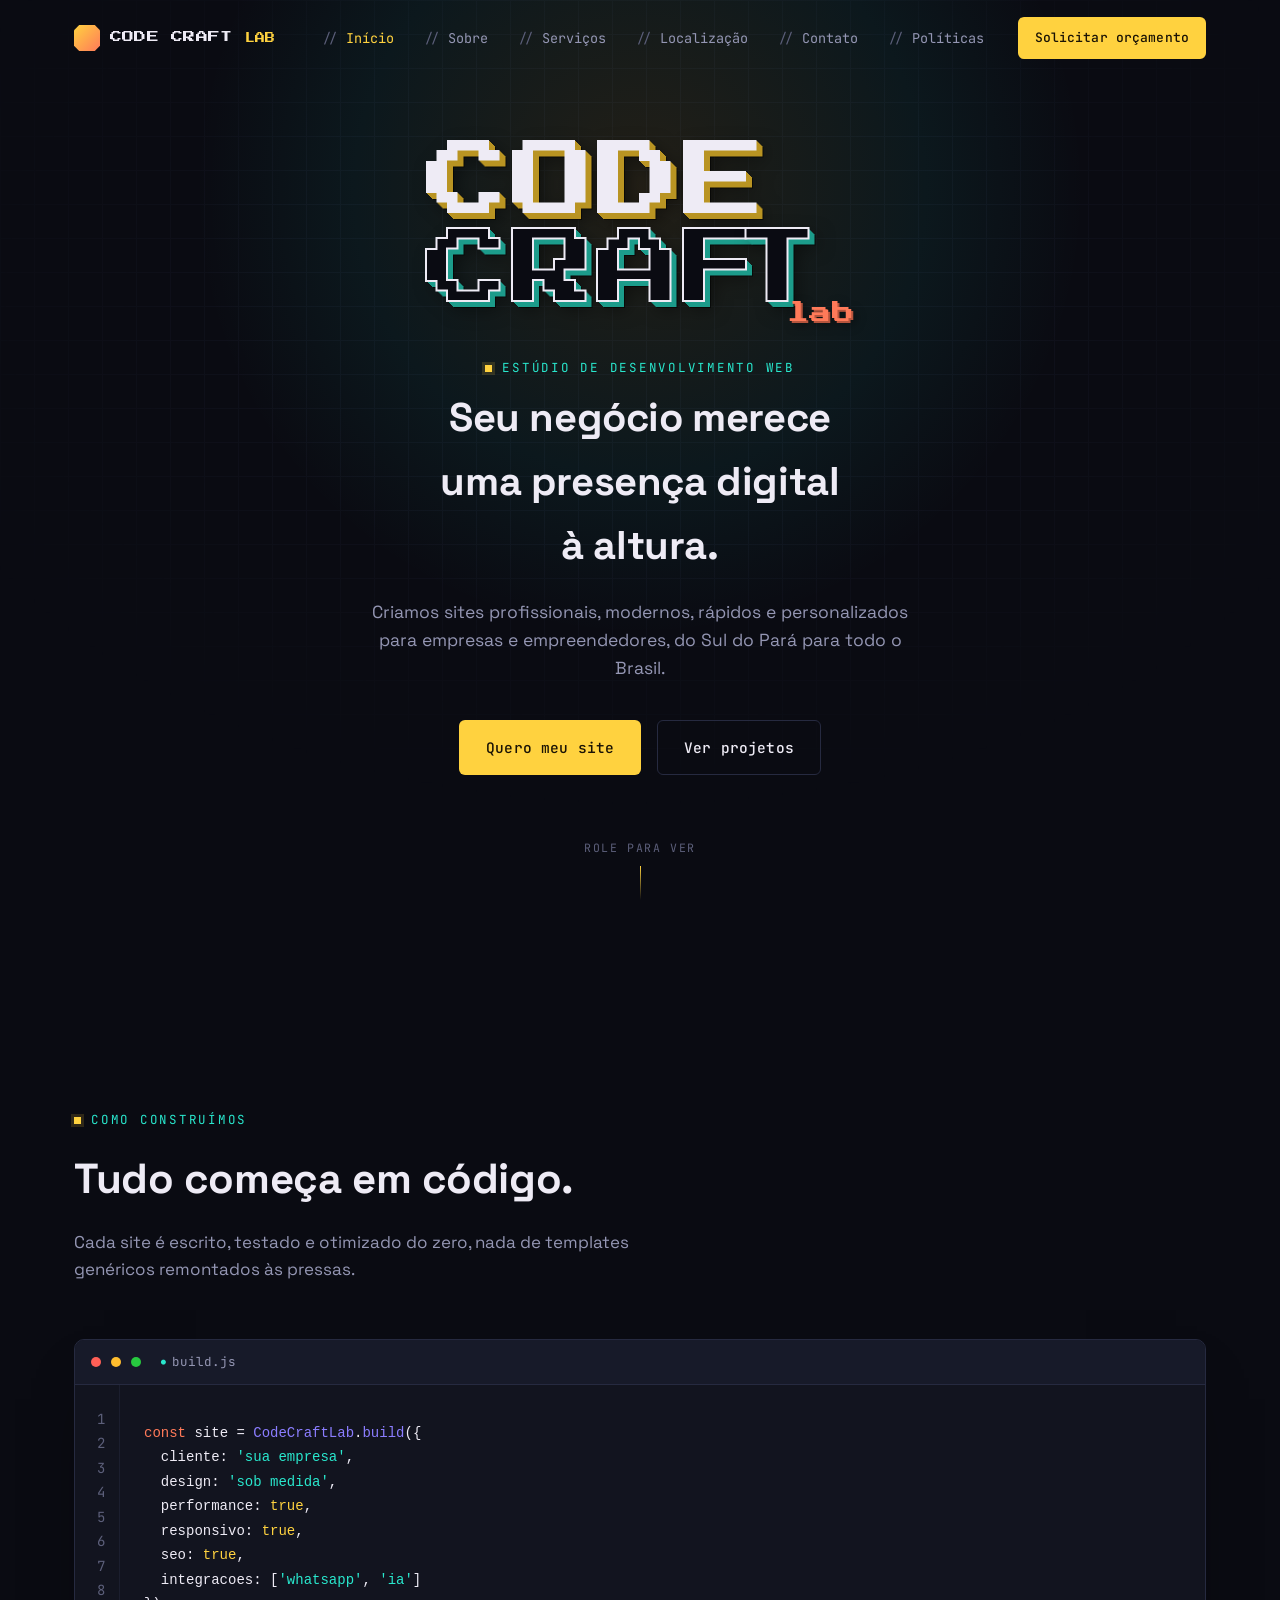
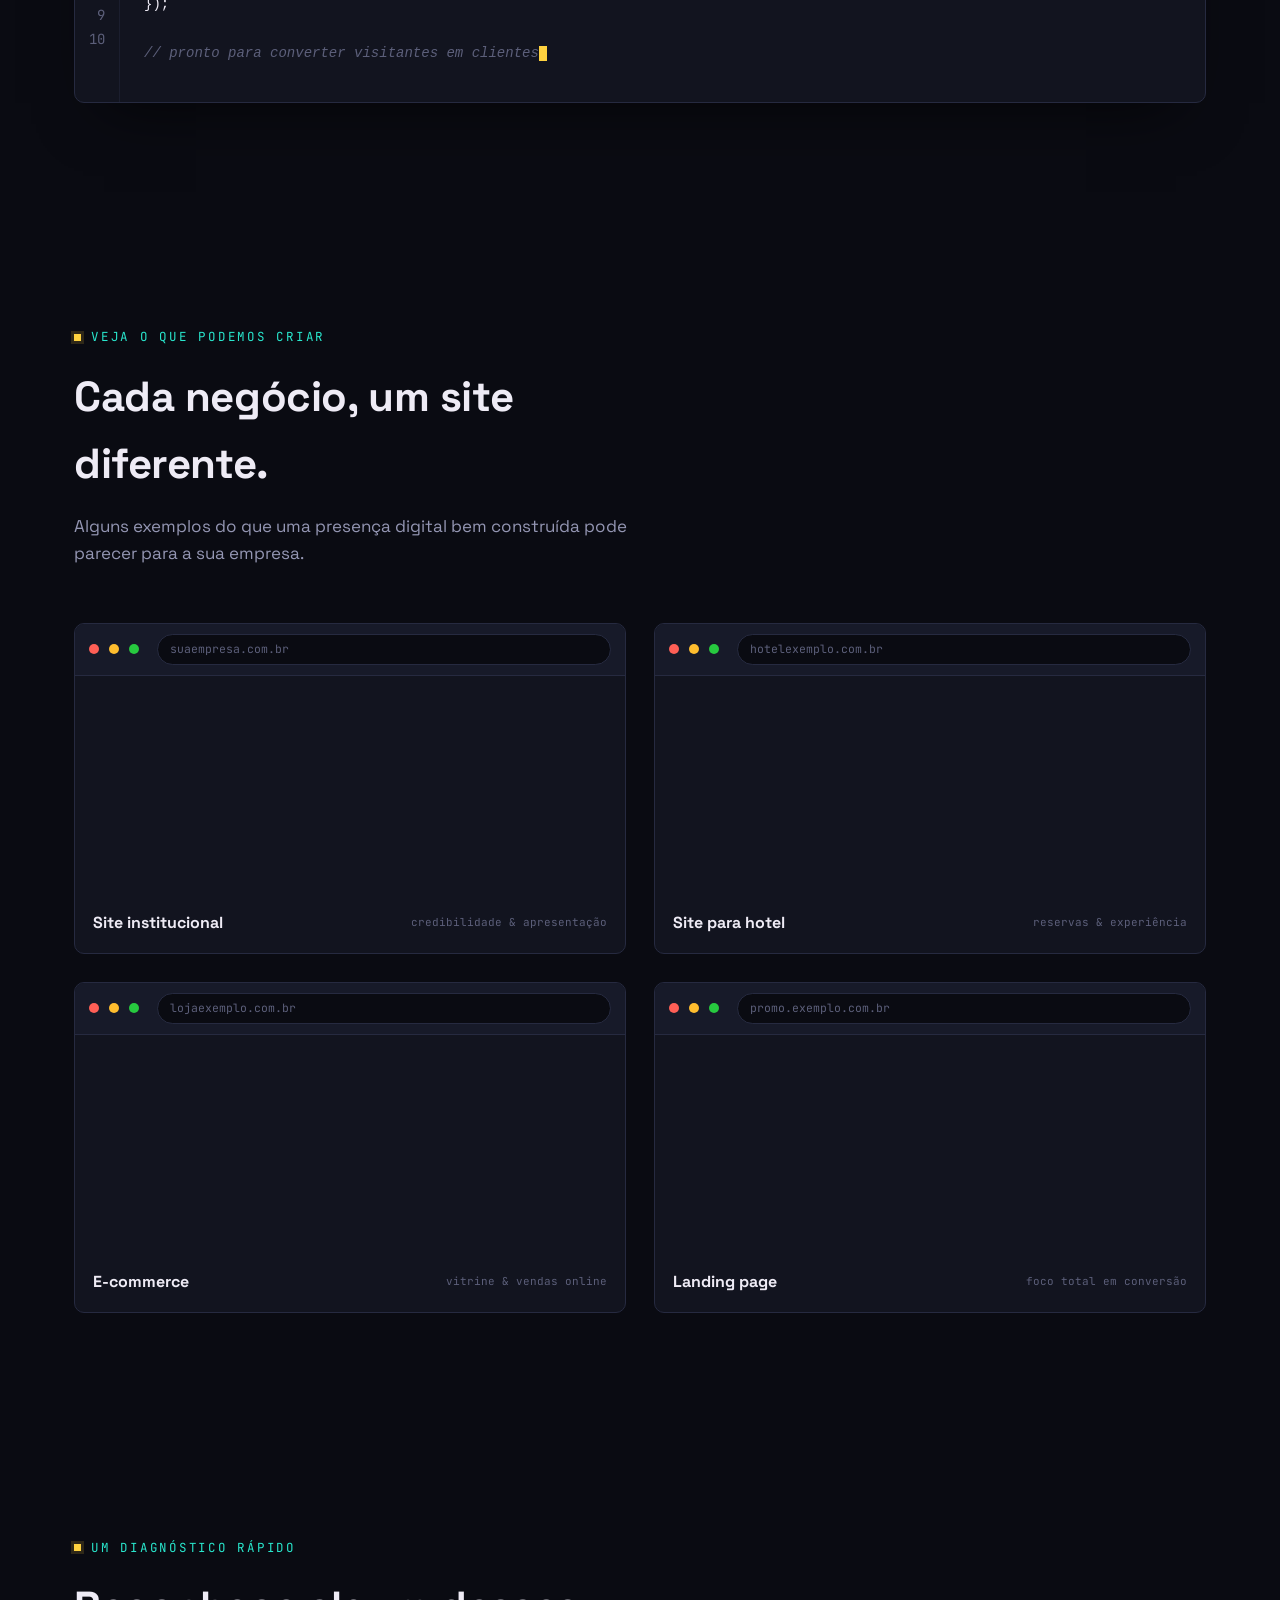
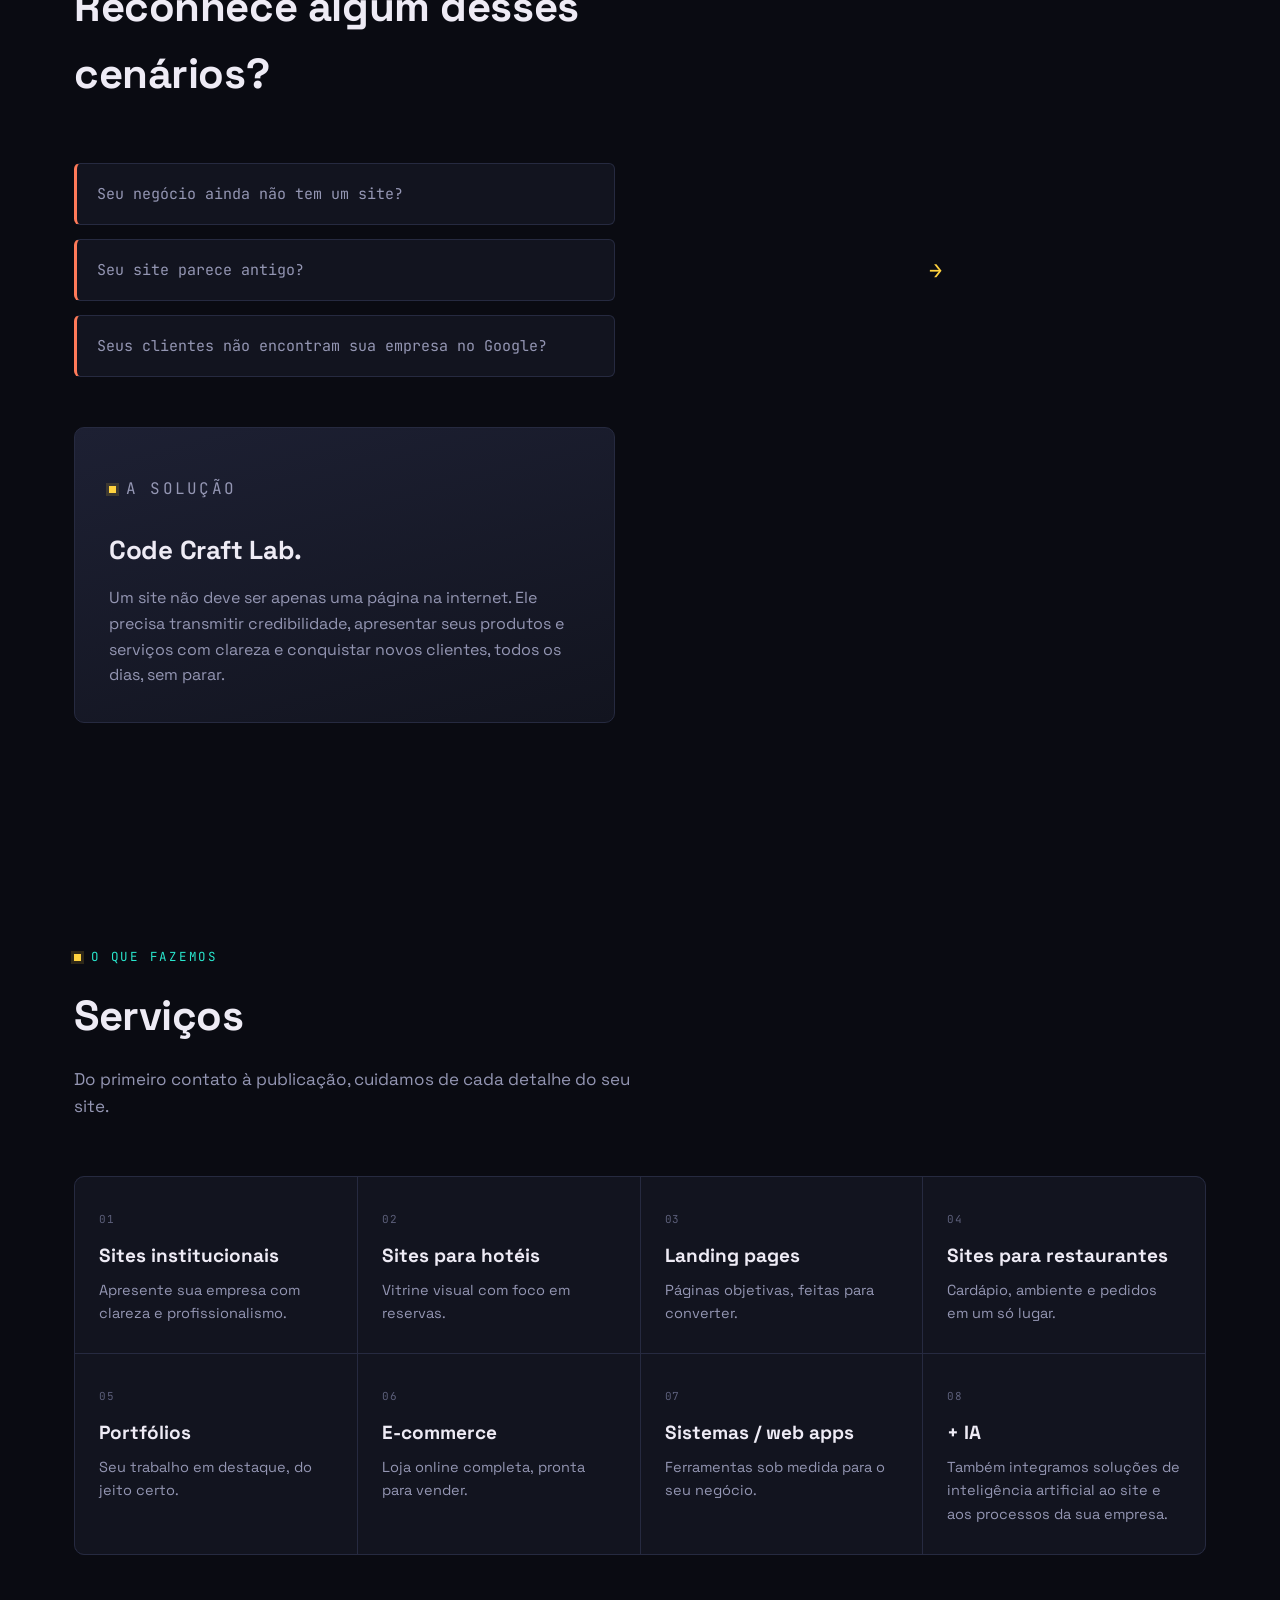
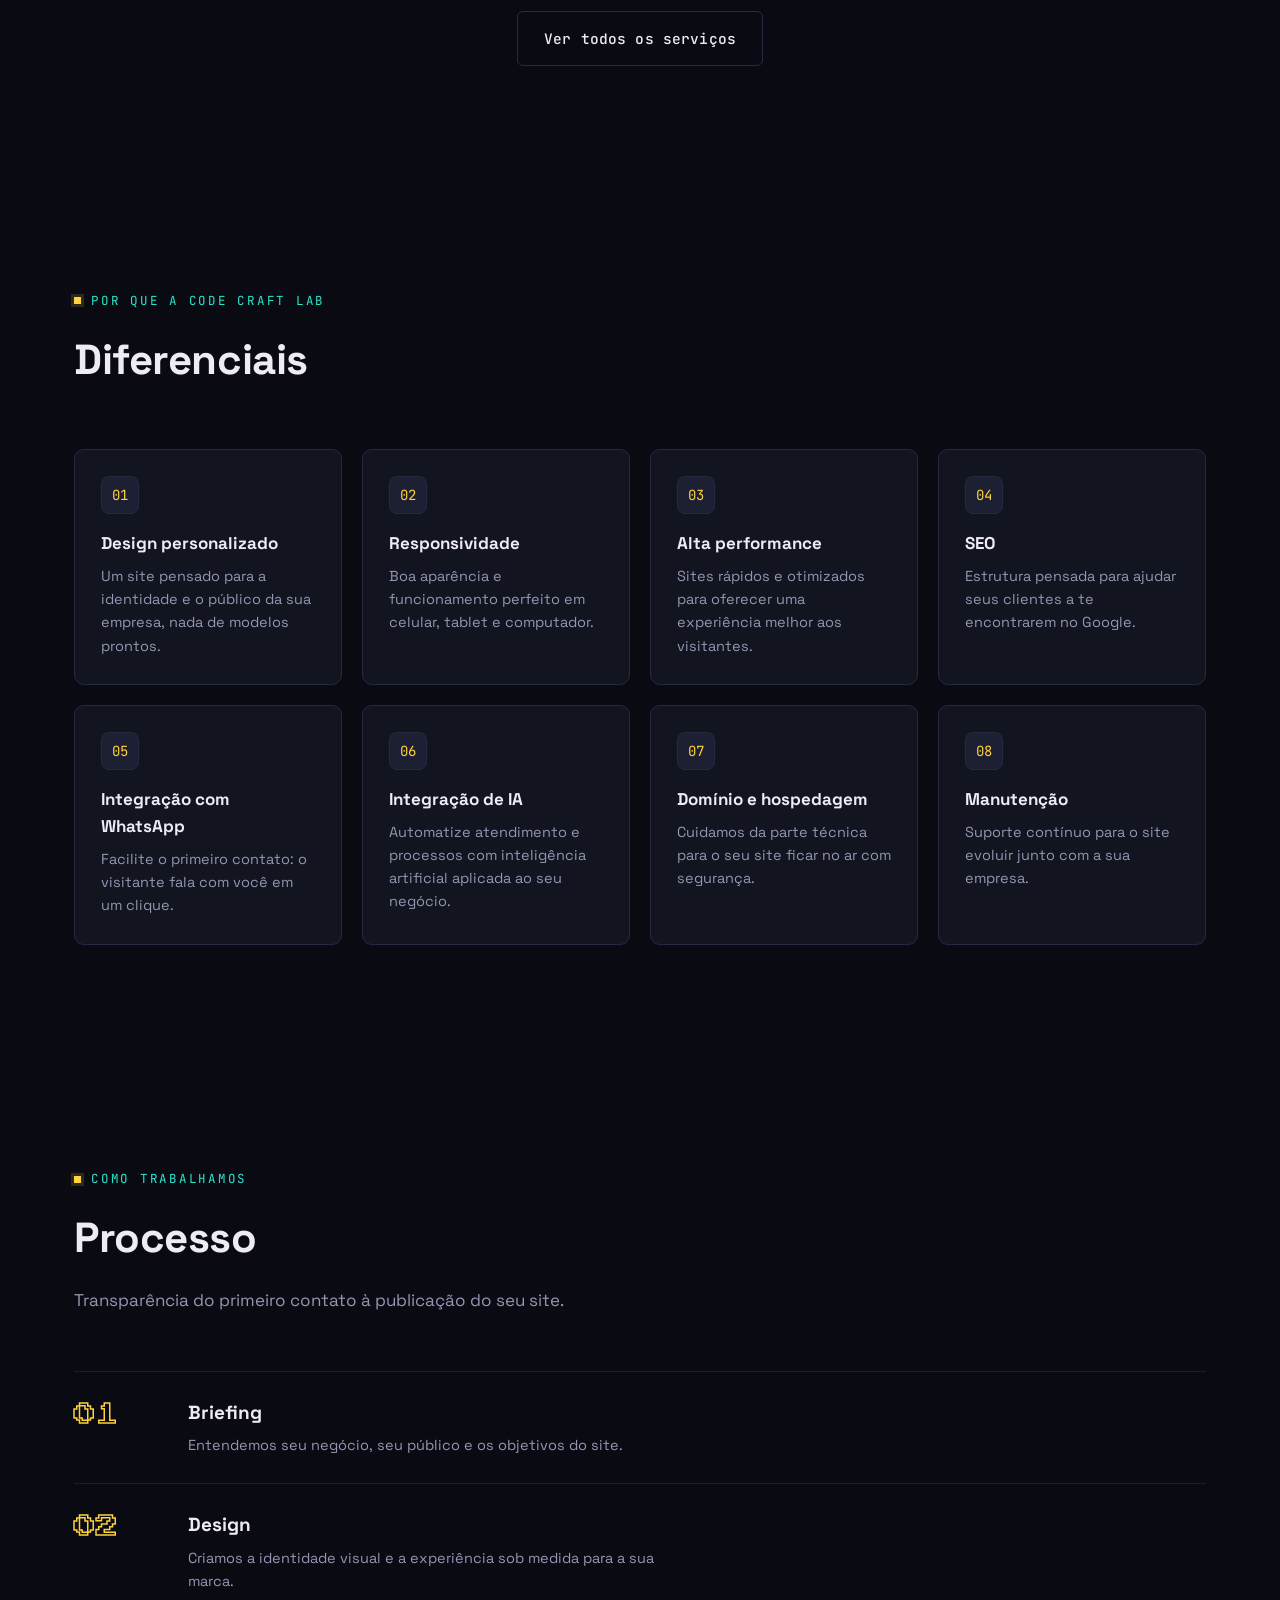
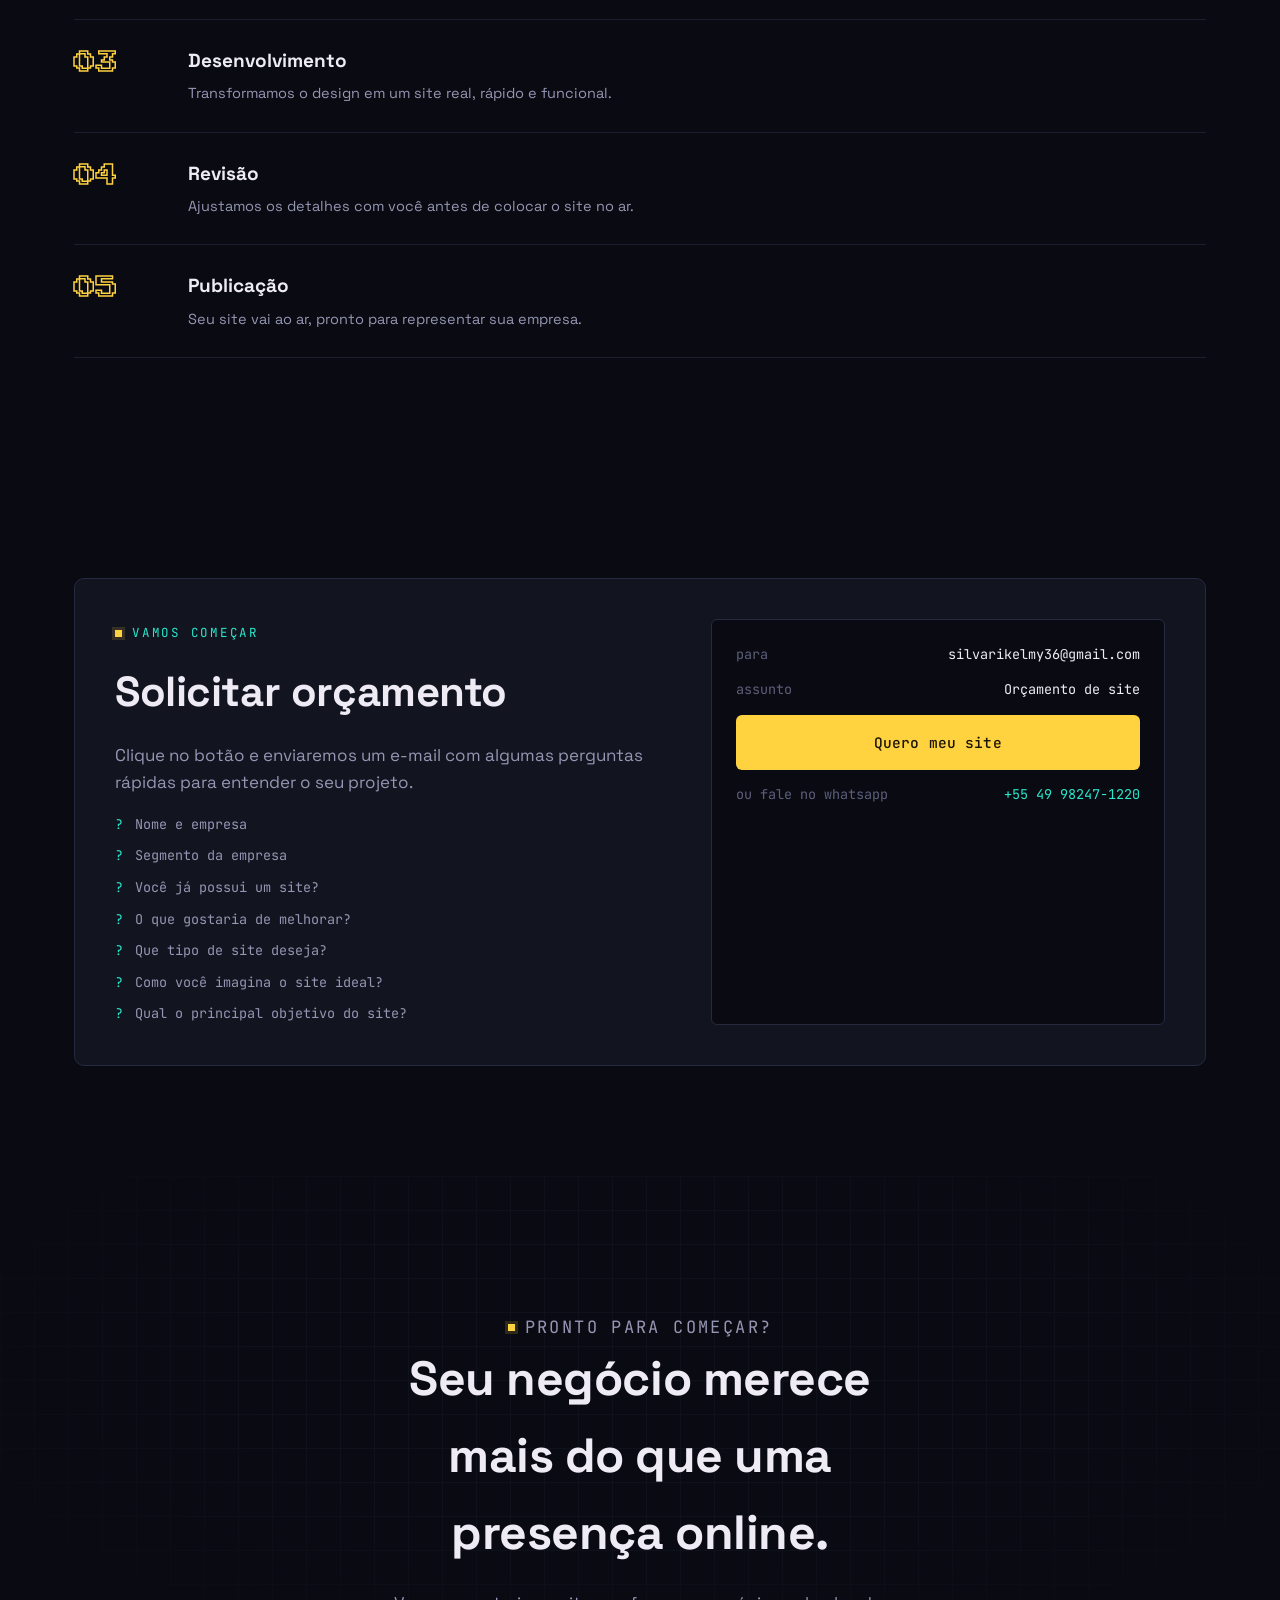
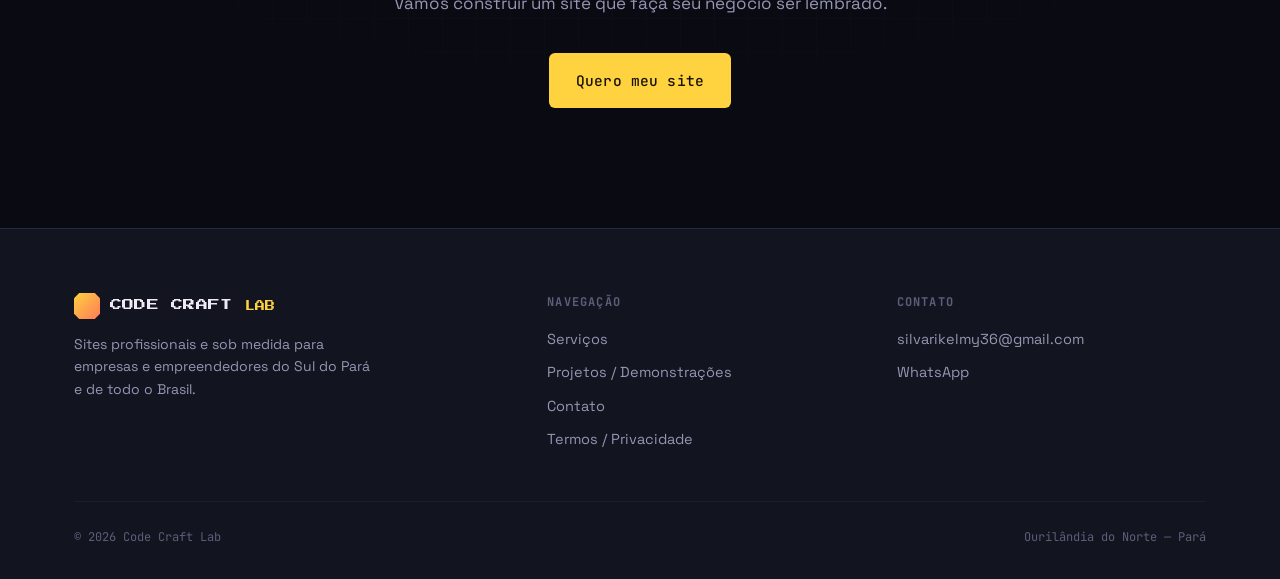
==== index.html @ 71722f75 "Add files via upload" ====
<!DOCTYPE html>
<html lang="pt-BR">
<head>
<meta charset="UTF-8">
<meta name="viewport" content="width=device-width, initial-scale=1.0">
<title>Code Craft Lab — Sites profissionais para empresas do Pará e de todo o Brasil</title>
<meta name="description" content="A Code Craft Lab cria sites profissionais, modernos e rápidos para empresas e empreendedores. Atendemos o Sul do Pará e todo o país.">
<link rel="preconnect" href="https://fonts.googleapis.com">
<link rel="preconnect" href="https://fonts.gstatic.com" crossorigin>
<link href="https://fonts.googleapis.com/css2?family=Press+Start+2P&family=Space+Grotesk:wght@400;500;600;700&family=JetBrains+Mono:wght@400;500&display=swap" rel="stylesheet">
<link rel="stylesheet" href="css/style.css">
</head>
<body>

<header class="site-header">
  <div class="container nav">
    <a href="index.html" class="brand">
      <span class="brand-mark"></span>
      <span>CODE CRAFT <small>LAB</small></span>
    </a>
    <div class="nav-menu">
      <ul class="nav-links">
        <li><a href="index.html" class="active">Início</a></li>
        <li><a href="sobre.html">Sobre</a></li>
        <li><a href="servicos.html">Serviços</a></li>
        <li><a href="localizacao.html">Localização</a></li>
        <li><a href="contato.html">Contato</a></li>
        <li><a href="politicas.html">Políticas</a></li>
      </ul>
      <a href="#orcamento" class="btn btn-primary btn-small">Solicitar orçamento</a>
    </div>
    <button class="nav-toggle" aria-label="Abrir menu" aria-expanded="false">
      <span></span><span></span><span></span>
    </button>
  </div>
</header>

<main>

  <!-- ============ HERO ============ -->
  <section class="hero">
    <div class="pixel-field"></div>
    <div class="hero-glow"></div>
    <div class="hero-inner container" data-particles>
      <div class="hero-logo">
        <div class="hero-logo-inner">
          <span class="pixel-line pixel-line--code">CODE</span>
          <span class="pixel-line pixel-line--craft">CRAF<span class="craft-t">T</span></span>
          <span class="pixel-line pixel-line--lab">lab</span>
        </div>
      </div>
      <p class="eyebrow">Estúdio de desenvolvimento web</p>
      <h1 class="hero-headline">Seu negócio merece uma presença digital à altura.</h1>
      <p class="hero-sub">Criamos sites profissionais, modernos, rápidos e personalizados para empresas e empreendedores, do Sul do Pará para todo o Brasil.</p>
      <div class="hero-ctas">
        <a href="#orcamento" class="btn btn-primary">Quero meu site</a>
        <a href="#projetos" class="btn btn-ghost">Ver projetos</a>
      </div>
      <div class="hero-scroll">role para ver</div>
    </div>
  </section>

  <!-- ============ CÓDIGO SENDO DIGITADO ============ -->
  <section class="section" id="codigo">
    <div class="container">
      <div class="section-head reveal">
        <p class="eyebrow">Como construímos</p>
        <h2 class="section-title">Tudo começa em código.</h2>
        <p class="section-sub">Cada site é escrito, testado e otimizado do zero, nada de templates genéricos remontados às pressas.</p>
      </div>
      <div class="editor reveal-scale">
        <div class="editor-chrome">
          <span class="dot dot--r"></span><span class="dot dot--y"></span><span class="dot dot--g"></span>
          <span class="editor-file">build.js</span>
        </div>
        <div class="editor-body">
          <div class="editor-gutter">1<br>2<br>3<br>4<br>5<br>6<br>7<br>8<br>9<br>10</div>
          <pre class="editor-code" data-typecode></pre>
        </div>
      </div>
    </div>
  </section>

  <!-- ============ SHOWCASE / TIPOS DE SITES ============ -->
  <section class="section" id="projetos">
    <div class="container">
      <div class="section-head reveal">
        <p class="eyebrow">Veja o que podemos criar</p>
        <h2 class="section-title">Cada negócio, um site diferente.</h2>
        <p class="section-sub">Alguns exemplos do que uma presença digital bem construída pode parecer para a sua empresa.</p>
      </div>
      <div class="showcase-grid">
        <div class="browser-window reveal">
          <div class="browser-chrome">
            <span class="dot dot--r"></span>
            <span class="dot dot--y"></span>
            <span class="dot dot--g"></span>
            <span class="browser-url">suaempresa.com.br</span>
          </div>

          <div class="browser-canvas">
            <video class="showcase-video" autoplay muted loop playsinline>
              <source src="videos/sitecodigo.mp4" type="video/mp4">
            </video>
          </div>

  <div class="showcase-caption">
    <h3>Site institucional</h3>
    <span>credibilidade &amp; apresentação</span>
  </div>
</div>

        <div class="browser-window reveal">
          <div class="browser-chrome">
            <span class="dot dot--r"></span><span class="dot dot--y"></span><span class="dot dot--g"></span>
            <span class="browser-url">hotelexemplo.com.br</span>
          </div>
          <div class="browser-canvas">
            <video class="showcase-video" autoplay muted loop playsinline>
              <source src="videos/hotelweb.mp4" type="video/mp4">
            </video>
          </div>
          <div class="showcase-caption"><h3>Site para hotel</h3><span>reservas &amp; experiência</span></div>
        </div>

        <div class="browser-window reveal">
          <div class="browser-chrome">
            <span class="dot dot--r"></span><span class="dot dot--y"></span><span class="dot dot--g"></span>
            <span class="browser-url">lojaexemplo.com.br</span>
          </div>
          <div class="browser-canvas">
            <video class="showcase-video" autoplay muted loop playsinline>
              <source src="videos/sitelanding.mp4" type="video/mp4">
            </video>
          </div>
          <div class="showcase-caption"><h3>E-commerce</h3><span>vitrine &amp; vendas online</span></div>
        </div>

        <div class="browser-window reveal">
          <div class="browser-chrome">
            <span class="dot dot--r"></span><span class="dot dot--y"></span><span class="dot dot--g"></span>
            <span class="browser-url">promo.exemplo.com.br</span>
          </div>
          <div class="browser-canvas">
            <video class="showcase-video" autoplay muted loop playsinline>
              <source src="videos/landingrestaurante.mp4" type="video/mp4">
            </video>
          </div>
          <div class="showcase-caption"><h3>Landing page</h3><span>foco total em conversão</span></div>
        </div>
      </div>
    </div>
  </section>

  <!-- ============ PROBLEMA / SOLUÇÃO ============ -->
  <section class="section" id="problema-solucao">
    <div class="container">
      <div class="section-head reveal">
        <p class="eyebrow">Um diagnóstico rápido</p>
        <h2 class="section-title">Reconhece algum desses cenários?</h2>
      </div>
      <div class="ps-grid">
        <div class="ps-problems reveal">
          <div class="ps-problem">Seu negócio ainda não tem um site?</div>
          <div class="ps-problem">Seu site parece antigo?</div>
          <div class="ps-problem">Seus clientes não encontram sua empresa no Google?</div>
        </div>
        <div class="ps-arrow reveal">→</div>
        <div class="ps-solution reveal">
          <p class="eyebrow">a solução</p>
          <h3 class="section-title" style="font-size:26px;">Code Craft Lab.</h3>
          <p>Um site não deve ser apenas uma página na internet. Ele precisa transmitir credibilidade, apresentar seus produtos e serviços com clareza e conquistar novos clientes, todos os dias, sem parar.</p>
        </div>
      </div>
    </div>
  </section>

  <!-- ============ SERVIÇOS ============ -->
  <section class="section" id="servicos">
    <div class="container">
      <div class="section-head reveal">
        <p class="eyebrow">O que fazemos</p>
        <h2 class="section-title">Serviços</h2>
        <p class="section-sub">Do primeiro contato à publicação, cuidamos de cada detalhe do seu site.</p>
      </div>
      <div class="reveal">
        <div class="services-grid">
          <div class="service-card"><span class="service-tag">01</span><h3>Sites institucionais</h3><p>Apresente sua empresa com clareza e profissionalismo.</p></div>
          <div class="service-card"><span class="service-tag">02</span><h3>Sites para hotéis</h3><p>Vitrine visual com foco em reservas.</p></div>
          <div class="service-card"><span class="service-tag">03</span><h3>Landing pages</h3><p>Páginas objetivas, feitas para converter.</p></div>
          <div class="service-card"><span class="service-tag">04</span><h3>Sites para restaurantes</h3><p>Cardápio, ambiente e pedidos em um só lugar.</p></div>
          <div class="service-card"><span class="service-tag">05</span><h3>Portfólios</h3><p>Seu trabalho em destaque, do jeito certo.</p></div>
          <div class="service-card"><span class="service-tag">06</span><h3>E-commerce</h3><p>Loja online completa, pronta para vender.</p></div>
          <div class="service-card"><span class="service-tag">07</span><h3>Sistemas / web apps</h3><p>Ferramentas sob medida para o seu negócio.</p></div>
          <div class="service-card ai-banner"><span class="service-tag">08</span><h3>+ IA</h3><p>Também integramos soluções de inteligência artificial ao site e aos processos da sua empresa.</p></div>
        </div>
      </div>
      <div class="center mt-lg reveal"><a href="servicos.html" class="btn btn-ghost">Ver todos os serviços</a></div>
    </div>
  </section>

  <!-- ============ DIFERENCIAIS ============ -->
  <section class="section" id="diferenciais">
    <div class="container">
      <div class="section-head reveal">
        <p class="eyebrow">Por que a Code Craft Lab</p>
        <h2 class="section-title">Diferenciais</h2>
      </div>
      <div class="diff-grid">
        <div class="diff-card reveal"><div class="diff-icon">01</div><h3>Design personalizado</h3><p>Um site pensado para a identidade e o público da sua empresa, nada de modelos prontos.</p></div>
        <div class="diff-card reveal"><div class="diff-icon">02</div><h3>Responsividade</h3><p>Boa aparência e funcionamento perfeito em celular, tablet e computador.</p></div>
        <div class="diff-card reveal"><div class="diff-icon">03</div><h3>Alta performance</h3><p>Sites rápidos e otimizados para oferecer uma experiência melhor aos visitantes.</p></div>
        <div class="diff-card reveal"><div class="diff-icon">04</div><h3>SEO</h3><p>Estrutura pensada para ajudar seus clientes a te encontrarem no Google.</p></div>
        <div class="diff-card reveal"><div class="diff-icon">05</div><h3>Integração com WhatsApp</h3><p>Facilite o primeiro contato: o visitante fala com você em um clique.</p></div>
        <div class="diff-card reveal"><div class="diff-icon">06</div><h3>Integração de IA</h3><p>Automatize atendimento e processos com inteligência artificial aplicada ao seu negócio.</p></div>
        <div class="diff-card reveal"><div class="diff-icon">07</div><h3>Domínio e hospedagem</h3><p>Cuidamos da parte técnica para o seu site ficar no ar com segurança.</p></div>
        <div class="diff-card reveal"><div class="diff-icon">08</div><h3>Manutenção</h3><p>Suporte contínuo para o site evoluir junto com a sua empresa.</p></div>
      </div>
    </div>
  </section>

  <!-- ============ PROCESSO ============ -->
  <section class="section" id="processo">
    <div class="container">
      <div class="section-head reveal">
        <p class="eyebrow">Como trabalhamos</p>
        <h2 class="section-title">Processo</h2>
        <p class="section-sub">Transparência do primeiro contato à publicação do seu site.</p>
      </div>
      <div class="process-track reveal">
        <div class="process-step"><div class="process-num">01</div><div><h3>Briefing</h3><p>Entendemos seu negócio, seu público e os objetivos do site.</p></div></div>
        <div class="process-step"><div class="process-num">02</div><div><h3>Design</h3><p>Criamos a identidade visual e a experiência sob medida para a sua marca.</p></div></div>
        <div class="process-step"><div class="process-num">03</div><div><h3>Desenvolvimento</h3><p>Transformamos o design em um site real, rápido e funcional.</p></div></div>
        <div class="process-step"><div class="process-num">04</div><div><h3>Revisão</h3><p>Ajustamos os detalhes com você antes de colocar o site no ar.</p></div></div>
        <div class="process-step"><div class="process-num">05</div><div><h3>Publicação</h3><p>Seu site vai ao ar, pronto para representar sua empresa.</p></div></div>
      </div>
    </div>
  </section>

  <!-- ============ ORÇAMENTO ============ -->
  <section class="section" id="orcamento">
    <div class="container">
      <div class="quote-card reveal-scale">
        <div>
          <p class="eyebrow">Vamos começar</p>
          <h2 class="section-title">Solicitar orçamento</h2>
          <p class="section-sub">Clique no botão e enviaremos um e-mail com algumas perguntas rápidas para entender o seu projeto.</p>
          <ul class="quote-questions">
            <li>Nome e empresa</li>
            <li>Segmento da empresa</li>
            <li>Você já possui um site?</li>
            <li>O que gostaria de melhorar?</li>
            <li>Que tipo de site deseja?</li>
            <li>Como você imagina o site ideal?</li>
            <li>Qual o principal objetivo do site?</li>
          </ul>
        </div>
        <div class="quote-panel">
          <div class="row"><span>para</span><span>silvarikelmy36@gmail.com</span></div>
          <div class="row"><span>assunto</span><span>Orçamento de site</span></div>
          <a href="https://mail.google.com/mail/?view=cm&fs=1&to=silvarikelmy36@gmail.com&su=Orçamento%20de%20site&body=Olá, Equipe Code Craft!%0A%0AGostaria%20de%20solicitar%20um%20orçamento%20para%20um%20site.%0A%0ANome%20e%20empresa%3A%0ASegmento%20da%20empresa%3A%0AVocê%20já%20possui%20um%20site%3F%0AO%20que%20gostaria%20de%20melhorar%3F%0AQue%20tipo%20de%20site%20deseja%3F%0AComo%20você%20imagina%20o%20site%20ideal%3F%0AQual%20o%20principal%20objetivo%20do%20site%3F" target="_blank" rel="noopener" class="btn btn-primary btn-block">Quero meu site</a>
          <div class="row"><span>ou fale no whatsapp</span><a href="https://wa.me/5549982471220" target="_blank" rel="noopener">+55 49 98247-1220</a></div>
        </div>
      </div>
    </div>
  </section>

  <!-- ============ CTA FINAL ============ -->
  <section class="final-cta">
    <div class="pixel-field"></div>
    <div class="container reveal">
      <p class="eyebrow center" style="justify-content:center;">Pronto para começar?</p>
      <h2>Seu negócio merece mais do que uma presença online.</h2>
      <p>Vamos construir um site que faça seu negócio ser lembrado.</p>
      <div class="hero-ctas">
        <a href="#orcamento" class="btn btn-primary">Quero meu site</a>
      </div>
    </div>
  </section>

</main>

<footer class="site-footer">
  <div class="container">
    <div class="footer-grid">
      <div class="footer-brand">
        <div class="brand"><span class="brand-mark"></span><span>CODE CRAFT <small>LAB</small></span></div>
        <p>Sites profissionais e sob medida para empresas e empreendedores do Sul do Pará e de todo o Brasil.</p>
      </div>
      <div class="footer-col">
        <h4>Navegação</h4>
        <a href="servicos.html">Serviços</a>
        <a href="index.html#projetos">Projetos / Demonstrações</a>
        <a href="contato.html">Contato</a>
        <a href="politicas.html">Termos / Privacidade</a>
      </div>
      <div class="footer-col">
        <h4>Contato</h4>
        <a href="mailto:silvarikelmy36@gmail.com">silvarikelmy36@gmail.com</a>
        <a href="https://wa.me/5549982471220" target="_blank" rel="noopener">WhatsApp</a>
     <!--   <a href="https://.com" target="_blank" rel="noopener">Instagram</a> -->
      </div>
    </div>
    <div class="footer-bottom">
      <span>© <span data-year></span> Code Craft Lab</span>
      <span>Ourilândia do Norte — Pará</span>
    </div>
  </div>
</footer>

<script src="js/main.js"></script>
</body>
</html>
---- css/style.css ----
/* ============================================================
   CODE CRAFT LAB — design tokens
   Palette derived from a code-editor syntax theme:
   void background, coral "keyword", cyan "string", gold "pixel-block"
   ============================================================ */
:root{
  --bg-void:      #0a0b12;
  --bg-panel:     #12141f;
  --bg-panel-2:   #171a29;
  --bg-raised:    #1d2033;
  --line:         #262a40;
  --line-soft:    #1b1e2e;

  --ink:          #eeebf5;
  --ink-muted:    #9496b3;
  --ink-faint:    #5c5f7a;

  --coral:        #ff7a59;   /* keyword */
  --coral-dim:    #b6543d;
  --cyan:         #29e7cd;   /* string */
  --cyan-dim:     #1c9c8b;
  --gold:         #ffd23f;   /* pixel-block accent */
  --gold-dim:     #b99423;
  --violet:       #8b7dff;   /* comment / secondary */

  --font-pixel:   'Press Start 2P', monospace;
  --font-display: 'Space Grotesk', sans-serif;
  --font-body:    'Space Grotesk', sans-serif;
  --font-mono:    'JetBrains Mono', monospace;

  --container: 1180px;
  --radius: 10px;
  --radius-sm: 6px;

  --ease: cubic-bezier(.22,.9,.28,1);
}

*,*::before,*::after{ box-sizing:border-box; }
html{ scroll-behavior:smooth; }
@media (prefers-reduced-motion: reduce){
  html{ scroll-behavior:auto; }
  *,*::before,*::after{ animation-duration:.001ms !important; animation-iteration-count:1 !important; transition-duration:.001ms !important; scroll-behavior:auto !important; }
}

body{
  margin:0;
  background:var(--bg-void);
  color:var(--ink);
  font-family:var(--font-body);
  font-size:16px;
  line-height:1.6;
  -webkit-font-smoothing:antialiased;
  overflow-x:hidden;
}

img,svg{ display:block; max-width:100%; }
a{ color:inherit; text-decoration:none; }
ul{ margin:0; padding:0; list-style:none; }
h1,h2,h3,h4,p{ margin:0; }
button{ font-family:inherit; cursor:pointer; }

.container{
  width:100%;
  max-width:var(--container);
  margin:0 auto;
  padding:0 24px;
}

/* faint pixel-grid backdrop used behind dark sections */
.pixel-field{
  position:absolute; inset:0;
  background-image:
    linear-gradient(var(--line-soft) 1px, transparent 1px),
    linear-gradient(90deg, var(--line-soft) 1px, transparent 1px);
  background-size:34px 34px;
  opacity:.35;
  mask-image:radial-gradient(ellipse 70% 60% at 50% 30%, #000 40%, transparent 85%);
  pointer-events:none;
}

.eyebrow{
  display:inline-flex; align-items:center; gap:10px;
  font-family:var(--font-mono);
  font-size:12.5px;
  letter-spacing:.14em;
  text-transform:uppercase;
  color:var(--cyan);
}
.eyebrow::before{
  content:"";
  width:7px; height:7px;
  background:var(--gold);
  box-shadow:0 0 0 3px rgba(255,210,63,.15);
}

.section{ position:relative; padding:110px 0; }
.section-head{ max-width:640px; margin-bottom:56px; }
.section-title{
  font-family:var(--font-display);
  font-weight:700;
  font-size:clamp(28px,4vw,42px);
  letter-spacing:-.01em;
  margin-top:14px;
}
.section-sub{
  margin-top:16px;
  color:var(--ink-muted);
  font-size:17px;
  max-width:52ch;
}

/* reveal-on-scroll */
.reveal{ opacity:0; transform:translateY(28px); transition:opacity .7s var(--ease), transform .7s var(--ease); }
.reveal.is-visible{ opacity:1; transform:translateY(0); }
.reveal-scale{ opacity:0; transform:scale(.94); transition:opacity .7s var(--ease), transform .7s var(--ease); }
.reveal-scale.is-visible{ opacity:1; transform:scale(1); }

/* ---------- buttons ---------- */
.btn{
  display:inline-flex; align-items:center; justify-content:center; gap:10px;
  padding:15px 26px;
  border-radius:var(--radius-sm);
  font-family:var(--font-mono);
  font-size:14.5px;
  font-weight:500;
  letter-spacing:.01em;
  border:1px solid transparent;
  transition:transform .25s var(--ease), box-shadow .25s var(--ease), background .25s var(--ease), border-color .25s var(--ease);
  white-space:nowrap;
}
.btn-primary{
  background:var(--gold);
  color:#1a1305;
  box-shadow:0 0 0 0 rgba(255,210,63,.5);
}
.btn-primary:hover{ transform:translateY(-2px); box-shadow:0 10px 24px -8px rgba(255,210,63,.55); }
.btn-primary:active{ transform:translateY(0); }
.btn-ghost{
  background:transparent;
  color:var(--ink);
  border-color:var(--line);
}
.btn-ghost:hover{ border-color:var(--cyan); color:var(--cyan); transform:translateY(-2px); }
.btn-small{ padding:10px 16px; font-size:13px; }
.btn-block{ width:100%; }

/* ---------- header ---------- */
.site-header{
  position:fixed; top:0; left:0; right:0; z-index:100;
  border-bottom:1px solid transparent;
  transition:background .35s var(--ease), border-color .35s var(--ease), backdrop-filter .35s var(--ease);
}
.site-header.is-scrolled{
  background:rgba(10,11,18,.82);
  backdrop-filter:blur(10px);
  border-color:var(--line);
}
.nav{
  display:flex; align-items:center; justify-content:space-between;
  height:76px;
}
.brand{
  display:flex; align-items:center; gap:10px;
  font-family:var(--font-pixel);
  font-size:12px;
  letter-spacing:.02em;
}
.brand-mark{
  width:26px; height:26px;
  background:
    linear-gradient(135deg, var(--gold), var(--coral));
  position:relative;
  box-shadow:
    3px 0 0 0 var(--bg-void), -3px 0 0 0 var(--bg-void),
    0 3px 0 0 var(--bg-void), 0 -3px 0 0 var(--bg-void);
  clip-path:polygon(20% 0,80% 0,100% 20%,100% 80%,80% 100%,20% 100%,0 80%,0 20%);
}
.brand span{ color:var(--ink); }
.brand small{ color:var(--gold); }

.nav-menu{ display:flex; align-items:center; gap:34px; }
.nav-links{ display:flex; align-items:center; gap:30px; }
.nav-links a{
  font-family:var(--font-mono);
  font-size:13.5px;
  color:var(--ink-muted);
  position:relative;
  padding:4px 0;
  transition:color .2s;
}
.nav-links a::before{ content:"// "; color:var(--ink-faint); }
.nav-links a:hover,.nav-links a.active{ color:var(--ink); }
.nav-links a.active{ color:var(--gold); }

.nav-toggle{
  display:none;
  width:38px; height:38px;
  border:1px solid var(--line);
  border-radius:var(--radius-sm);
  background:var(--bg-panel);
  align-items:center; justify-content:center;
  flex-direction:column; gap:5px;
}
.nav-toggle span{ width:16px; height:2px; background:var(--ink); transition:transform .25s, opacity .25s; }
.nav-toggle.is-open span:nth-child(1){ transform:translateY(7px) rotate(45deg); }
.nav-toggle.is-open span:nth-child(2){ opacity:0; }
.nav-toggle.is-open span:nth-child(3){ transform:translateY(-7px) rotate(-45deg); }

@media (max-width:860px){
  .nav-toggle{ display:flex; }
  .nav-menu{
    position:fixed; top:76px; left:0; right:0;
    background:var(--bg-panel);
    border-bottom:1px solid var(--line);
    flex-direction:column; align-items:stretch;
    padding:22px 24px 28px;
    gap:22px;
    transform:translateY(-12px);
    opacity:0; visibility:hidden;
    transition:opacity .25s var(--ease), transform .25s var(--ease), visibility .25s;
  }
  .nav-menu.is-open{ opacity:1; transform:translateY(0); visibility:visible; }
  .nav-links{ flex-direction:column; align-items:flex-start; gap:16px; }
  .nav-menu .btn{ width:100%; }
}

/* ---------- hero ---------- */
.hero{
  position:relative;
  min-height:100svh;
  display:flex; align-items:center;
  padding-top:76px;
  overflow:hidden;
}
.hero-inner{
  position:relative; z-index:2;
  width:100%;
  padding:64px 0 96px;
  display:flex; flex-direction:column; align-items:center;
  text-align:center;
}
.hero-glow{
  position:absolute; z-index:0;
  width:900px; height:900px; left:50%; top:-260px;
  transform:translateX(-50%);
  background:radial-gradient(circle, rgba(255,210,63,.10), rgba(41,231,205,.06) 45%, transparent 70%);
  pointer-events:none;
}

.hero-logo{
  --tilt-x:0deg; --tilt-y:0deg;
  perspective:900px;
  margin-bottom:34px;
}
.hero-logo-inner{
  transform:rotateX(var(--tilt-y)) rotateY(var(--tilt-x));
  transition:transform .15s ease-out;
  display:inline-flex; flex-direction:column; align-items:flex-start;
  animation:float 6s ease-in-out infinite;
}
@keyframes float{
  0%,100%{ transform:rotateX(var(--tilt-y)) rotateY(var(--tilt-x)) translateY(0); }
  50%{ transform:rotateX(var(--tilt-y)) rotateY(var(--tilt-x)) translateY(-10px); }
}
.pixel-line{
  font-family:var(--font-pixel);
  line-height:1;
  letter-spacing:.02em;
  color:var(--ink);
  font-size:clamp(34px,8.6vw,84px);
  text-shadow:
    1px 1px 0 var(--gold-dim), 2px 2px 0 var(--gold-dim), 3px 3px 0 var(--gold-dim),
    4px 4px 0 var(--gold-dim), 5px 5px 0 var(--gold-dim), 6px 6px 0 var(--gold-dim),
    7px 7px 0 rgba(0,0,0,.55), 8px 8px 18px rgba(0,0,0,.5);
  opacity:0;
  animation:blockIn .6s var(--ease) forwards;
}
.craft-t{
  display:inline-block;
  position:relative;
  left:-0.4em;
}
.pixel-line--craft{
  color:var(--bg-void);
  -webkit-text-stroke:2px var(--ink);
  text-shadow:
    1px 1px 0 var(--cyan-dim), 2px 2px 0 var(--cyan-dim), 3px 3px 0 var(--cyan-dim),
    4px 4px 0 var(--cyan-dim), 5px 5px 0 var(--cyan-dim), 6px 6px 0 var(--cyan-dim),
    7px 7px 0 rgba(0,0,0,.55), 8px 8px 18px rgba(0,0,0,.5);
  animation-delay:.18s;
  margin-top:.05em;
}
.pixel-line--lab{
  align-self:flex-end;
  margin-top:-10px;
  font-size:clamp(13px,2.4vw,22px);
  color:var(--coral);
  text-shadow:2px 2px 0 var(--coral-dim), 4px 4px 10px rgba(0,0,0,.5);
  animation-delay:.36s;
}
@keyframes blockIn{
  0%{ opacity:0; transform:translateY(18px) scale(.92); filter:blur(2px); }
  100%{ opacity:1; transform:translateY(0) scale(1); filter:blur(0); }
}

.pixel-particle{
  position:absolute;
  width:10px; height:10px;
  background:var(--gold);
  opacity:.55;
  animation:drift 9s linear infinite;
  pointer-events:none;
}
.pixel-particle:nth-child(2n){ background:var(--cyan); width:7px; height:7px; }
.pixel-particle:nth-child(3n){ background:var(--coral); width:13px; height:13px; }
@keyframes drift{
  0%{ transform:translateY(0) rotate(0deg); opacity:0; }
  10%{ opacity:.6; }
  90%{ opacity:.5; }
  100%{ transform:translateY(-420px) rotate(90deg); opacity:0; }
}

.hero-headline{
  font-size:clamp(24px,4.2vw,40px);
  font-weight:700;
  max-width:16ch;
  margin-top:8px;
  letter-spacing:-.01em;
}
.hero-sub{
  margin-top:20px;
  color:var(--ink-muted);
  font-size:17.5px;
  max-width:52ch;
}
.hero-ctas{ display:flex; gap:16px; margin-top:38px; flex-wrap:wrap; justify-content:center; }
.hero-scroll{
  margin-top:64px;
  display:flex; flex-direction:column; align-items:center; gap:8px;
  color:var(--ink-faint);
  font-family:var(--font-mono);
  font-size:11.5px;
  letter-spacing:.14em;
  text-transform:uppercase;
}
.hero-scroll::after{
  content:"";
  width:1px; height:34px;
  background:linear-gradient(var(--gold), transparent);
  animation:scrollLine 2s ease-in-out infinite;
}
@keyframes scrollLine{ 0%,100%{ opacity:.2; } 50%{ opacity:1; } }

/* ---------- code editor demo ---------- */
.editor{
  background:var(--bg-panel);
  border:1px solid var(--line);
  border-radius:var(--radius);
  overflow:hidden;
  box-shadow:0 30px 60px -30px rgba(0,0,0,.7);
}
.editor-chrome{
  display:flex; align-items:center; gap:10px;
  padding:12px 16px;
  background:var(--bg-panel-2);
  border-bottom:1px solid var(--line);
}
.dot{ width:10px; height:10px; border-radius:50%; }
.dot--r{ background:#ff5f56; } .dot--y{ background:#ffbd2e; } .dot--g{ background:#27c93f; }
.editor-file{
  margin-left:10px;
  font-family:var(--font-mono);
  font-size:12.5px;
  color:var(--ink-muted);
  display:flex; align-items:center; gap:6px;
}
.editor-file::before{ content:"●"; color:var(--cyan); font-size:8px; }
.editor-body{
  display:flex;
  font-family:var(--font-mono);
  font-size:14px;
  line-height:1.75;
  min-height:300px;
}
.editor-gutter{
  padding:22px 14px;
  color:var(--ink-faint);
  text-align:right;
  user-select:none;
  border-right:1px solid var(--line-soft);
}
.editor-code{
  padding:22px 24px;
  white-space:pre;
  color:var(--ink);
  overflow-x:auto;
  flex:1;
}
.tok-kw{ color:var(--coral); }
.tok-str{ color:var(--cyan); }
.tok-tag{ color:var(--gold); }
.tok-com{ color:var(--ink-faint); font-style:italic; }
.tok-fn{ color:var(--violet); }
.caret{
  display:inline-block; width:8px; height:1.1em; background:var(--gold);
  vertical-align:text-bottom;
  animation:blink 1s step-end infinite;
}
@keyframes blink{ 50%{ opacity:0; } }

/* ---------- browser-window showcase ---------- */
.showcase-grid{
  display:grid;
  grid-template-columns:repeat(2,1fr);
  gap:28px;
}
@media (max-width:760px){ .showcase-grid{ grid-template-columns:1fr; } }

.browser-window{
  background:var(--bg-panel);
  border:1px solid var(--line);
  border-radius:var(--radius);
  overflow:hidden;
  transition:transform .5s var(--ease), border-color .3s;
}
.browser-window:hover{ transform:translateY(-6px); border-color:var(--cyan-dim); }
.browser-chrome{
  display:flex; align-items:center; gap:10px;
  padding:10px 14px;
  background:var(--bg-panel-2);
  border-bottom:1px solid var(--line);
}
.browser-url{
  flex:1; margin-left:8px;
  background:var(--bg-void);
  border:1px solid var(--line);
  border-radius:20px;
  padding:5px 12px;
  font-family:var(--font-mono);
  font-size:11.5px;
  color:var(--ink-faint);
}
.browser-canvas{ height:220px; position:relative; overflow:hidden; }
.mock{ position:absolute; inset:0; }

/* institutional mock */
.mock--inst{ background:linear-gradient(160deg,#171a29,#0e0f18); padding:16px; }
.mock--inst .m-nav{ display:flex; justify-content:space-between; margin-bottom:14px; }
.mock--inst .m-bar{ height:6px; border-radius:2px; background:var(--line); }
.mock--inst .m-logo{ width:40px; }
.mock--inst .m-links{ display:flex; gap:8px; width:110px; }
.mock--inst .m-hero{ display:flex; gap:14px; align-items:center; }
.mock--inst .m-txt{ flex:1; }
.mock--inst .m-txt .m-bar{ margin-bottom:8px; }
.mock--inst .m-img{ width:90px; height:64px; border-radius:6px; background:linear-gradient(135deg,var(--gold-dim),var(--coral-dim)); }

/* vídeo dentro da janela do navegador */
.showcase-video{
  position:absolute;
  inset:0;
  width:100%;
  height:100%;
  object-fit:cover;
}

/* hotel mock */
.mock--hotel{ background:#0e0f18; }
.mock--hotel .m-hero-img{ height:130px; background:linear-gradient(120deg,#1c3a3f,#0e0f18 70%),linear-gradient(60deg,var(--cyan-dim),transparent); }
.mock--hotel .m-book{
  margin:-24px 16px 0; position:relative;
  background:var(--bg-raised); border:1px solid var(--line); border-radius:8px;
  padding:12px; display:flex; gap:8px;
}
.mock--hotel .m-field{ flex:1; height:16px; background:var(--line); border-radius:4px; }
.mock--hotel .m-cta{ width:52px; height:16px; background:var(--gold); border-radius:4px; }
.mock--hotel .m-stars{ margin:14px 16px 0; color:var(--gold); font-size:11px; letter-spacing:2px; }

/* ecommerce mock */
.mock--shop{ background:#0e0f18; padding:16px; }
.mock--shop .m-grid{ display:grid; grid-template-columns:repeat(3,1fr); gap:8px; margin-top:6px; }
.mock--shop .m-card{ background:var(--bg-raised); border-radius:6px; padding:6px; }
.mock--shop .m-thumb{ height:44px; border-radius:4px; margin-bottom:6px; }
.mock--shop .m-thumb:nth-child(1){ background:linear-gradient(135deg,var(--cyan-dim),transparent); }
.mock--shop .m-price{ height:6px; width:60%; background:var(--gold); border-radius:2px; }

/* landing mock */
.mock--landing{ background:radial-gradient(circle at 30% 20%, rgba(139,125,255,.18), transparent 55%),#0e0f18; padding:20px; text-align:center; }
.mock--landing .m-bar{ margin:0 auto 10px; }
.mock--landing .m-cta-pill{ margin:14px auto 0; width:96px; height:22px; border-radius:20px; background:var(--gold); }

.showcase-caption{
  padding:14px 18px 18px;
  display:flex; align-items:center; justify-content:space-between;
}
.showcase-caption h3{ font-family:var(--font-display); font-size:16px; }
.showcase-caption span{ font-family:var(--font-mono); font-size:11px; color:var(--ink-faint); }

/* ---------- problem / solution ---------- */
.ps-grid{ display:grid; grid-template-columns:1fr 1fr; gap:50px; align-items:center; }
@media (max-width:860px){ .ps-grid{ grid-template-columns:1fr; gap:36px; } }
.ps-problems{ display:flex; flex-direction:column; gap:14px; }
.ps-problem{
  padding:18px 20px;
  background:var(--bg-panel);
  border:1px solid var(--line);
  border-left:3px solid var(--coral);
  border-radius:var(--radius-sm);
  font-family:var(--font-mono);
  font-size:15px;
  color:var(--ink-muted);
}
.ps-arrow{
  display:flex; align-items:center; justify-content:center;
  color:var(--gold); font-family:var(--font-mono); font-size:22px;
}
.ps-solution{
  background:linear-gradient(165deg, var(--bg-raised), var(--bg-panel));
  border:1px solid var(--line);
  border-radius:var(--radius);
  padding:34px;
}
.ps-solution .eyebrow{ margin-bottom:14px; }
.ps-solution p{ color:var(--ink-muted); margin-top:14px; font-size:16px; }

/* ---------- services ---------- */
.services-grid{
  display:grid;
  grid-template-columns:repeat(auto-fit,minmax(230px,1fr));
  gap:1px;
  background:var(--line);
  border:1px solid var(--line);
  border-radius:var(--radius);
  overflow:hidden;
}
.service-card{
  background:var(--bg-panel);
  padding:28px 24px;
  transition:background .3s;
}
.service-card:hover{ background:var(--bg-panel-2); }
.service-tag{
  font-family:var(--font-mono);
  font-size:11px;
  color:var(--ink-faint);
  letter-spacing:.08em;
}
.service-card h3{ font-family:var(--font-display); font-size:19px; margin-top:10px; }
.service-card p{ color:var(--ink-muted); font-size:14.5px; margin-top:8px; }

/* ---------- differentials ---------- */
.diff-grid{
  display:grid;
  grid-template-columns:repeat(auto-fit,minmax(260px,1fr));
  gap:20px;
}
.diff-card{
  padding:26px;
  background:var(--bg-panel);
  border:1px solid var(--line);
  border-radius:var(--radius);
}
.diff-icon{
  width:38px; height:38px;
  display:flex; align-items:center; justify-content:center;
  background:var(--bg-raised);
  border:1px solid var(--line);
  border-radius:8px;
  color:var(--gold);
  font-family:var(--font-mono);
  font-size:14px;
  margin-bottom:16px;
}
.diff-card h3{ font-family:var(--font-display); font-size:17px; }
.diff-card p{ color:var(--ink-muted); font-size:14.5px; margin-top:8px; }

/* ---------- process ---------- */
.process-track{ position:relative; display:flex; flex-direction:column; gap:0; }
.process-step{
  display:grid; grid-template-columns:90px 1fr; gap:24px;
  padding:26px 0;
  border-top:1px solid var(--line-soft);
}
.process-step:last-child{ border-bottom:1px solid var(--line-soft); }
.process-num{
  font-family:var(--font-pixel);
  font-size:22px;
  color:var(--bg-void);
  -webkit-text-stroke:1.5px var(--gold);
}
.process-step h3{ font-family:var(--font-display); font-size:19px; }
.process-step p{ color:var(--ink-muted); margin-top:6px; font-size:14.5px; max-width:56ch; }

/* ---------- quote / orçamento ---------- */
.quote-card{
  background:var(--bg-panel);
  border:1px solid var(--line);
  border-radius:var(--radius);
  padding:40px;
  display:grid;
  grid-template-columns:1.1fr .9fr;
  gap:40px;
}
@media (max-width:860px){ .quote-card{ grid-template-columns:1fr; padding:26px; } }
.quote-questions{ display:flex; flex-direction:column; gap:10px; margin-top:18px; }
.quote-questions li{
  font-family:var(--font-mono); font-size:13.5px; color:var(--ink-muted);
  padding-left:20px; position:relative;
}
.quote-questions li::before{ content:"?"; position:absolute; left:0; color:var(--cyan); }
.quote-panel{
  background:var(--bg-void);
  border:1px solid var(--line);
  border-radius:var(--radius-sm);
  padding:24px;
  display:flex; flex-direction:column; gap:14px;
}
.quote-panel .row{ display:flex; align-items:center; justify-content:space-between; gap:12px; font-family:var(--font-mono); font-size:13.5px; }
.quote-panel .row span:first-child{ color:var(--ink-faint); }
.quote-panel .row a{ color:var(--cyan); }
.quote-panel .row a:hover{ text-decoration:underline; }

/* ---------- final CTA ---------- */
.final-cta{
  position:relative;
  text-align:center;
  padding:120px 0;
  overflow:hidden;
}
.final-cta h2{
  font-family:var(--font-display);
  font-weight:700;
  font-size:clamp(28px,5vw,48px);
  max-width:18ch;
  margin:0 auto;
  letter-spacing:-.01em;
}
.final-cta p{ margin-top:18px; color:var(--ink-muted); font-size:17px; }
.final-cta .hero-ctas{ margin-top:36px; }

/* ---------- location ---------- */
.location-wrap{ display:grid; grid-template-columns:1fr 1fr; gap:50px; align-items:center; }
@media (max-width:860px){ .location-wrap{ grid-template-columns:1fr; } }
.location-visual{
  aspect-ratio:4/3;
  border-radius:var(--radius);
  border:1px solid var(--line);
  background:var(--bg-panel);
  position:relative;
  overflow:hidden;
}
.location-visual .pixel-field{ opacity:.5; }
.location-pin{
  position:absolute; top:46%; left:52%;
  transform:translate(-50%,-50%);
  display:flex; flex-direction:column; align-items:center;
}
.location-pin .dot-pin{
  width:16px; height:16px; background:var(--coral);
  clip-path:polygon(20% 0,80% 0,100% 20%,100% 80%,80% 100%,20% 100%,0 80%,0 20%);
  box-shadow:0 0 0 6px rgba(255,122,89,.15);
  animation:pulse 2s ease-in-out infinite;
}
@keyframes pulse{ 0%,100%{ box-shadow:0 0 0 6px rgba(255,122,89,.15); } 50%{ box-shadow:0 0 0 12px rgba(255,122,89,.05); } }
.location-pin span{
  margin-top:10px; font-family:var(--font-mono); font-size:11px; color:var(--ink-muted);
  background:var(--bg-void); border:1px solid var(--line); padding:4px 8px; border-radius:4px; white-space:nowrap;
}

/* ---------- contact ---------- */
.contact-grid{ display:grid; grid-template-columns:repeat(auto-fit,minmax(240px,1fr)); gap:20px; }
.contact-card{
  padding:28px;
  background:var(--bg-panel);
  border:1px solid var(--line);
  border-radius:var(--radius);
  display:flex; flex-direction:column; gap:12px;
}
.contact-card .diff-icon{ margin-bottom:0; }
.contact-card h3{ font-family:var(--font-display); font-size:17px; }
.contact-card a{ color:var(--cyan); font-family:var(--font-mono); font-size:14.5px; }
.contact-card a:hover{ text-decoration:underline; }

/* ---------- generic page hero (inner pages) ---------- */
.page-hero{
  padding:170px 0 80px;
  position:relative;
}
.page-hero h1{
  font-family:var(--font-display); font-weight:700;
  font-size:clamp(30px,5vw,50px);
  margin-top:14px;
  max-width:18ch;
}
.page-hero p{ margin-top:16px; color:var(--ink-muted); font-size:17px; max-width:56ch; }

/* ---------- about page ---------- */
.about-grid{ display:grid; grid-template-columns:1fr 1fr; gap:60px; align-items:start; }
@media (max-width:860px){ .about-grid{ grid-template-columns:1fr; gap:36px; } }
.about-body p{ color:var(--ink-muted); font-size:16.5px; margin-bottom:16px; }
.about-values{ display:flex; flex-direction:column; gap:16px; }
.about-value{ display:flex; gap:14px; align-items:flex-start; }
.about-value .num{ font-family:var(--font-pixel); font-size:12px; color:var(--gold); margin-top:3px; }
.about-value h4{ font-family:var(--font-display); font-size:15.5px; }
.about-value p{ color:var(--ink-muted); font-size:14px; margin-top:4px; }

/* ---------- policy page ---------- */
.policy-block{ max-width:760px; margin:0 auto 56px; }
.policy-block h2{ font-family:var(--font-display); font-size:22px; margin-bottom:14px; }
.policy-block p, .policy-block li{ color:var(--ink-muted); font-size:15px; margin-bottom:10px; }
.policy-block ul{ padding-left:20px; list-style:disc; }
.policy-nav{ display:flex; gap:10px; flex-wrap:wrap; margin-bottom:60px; }
.policy-nav a{
  font-family:var(--font-mono); font-size:13px; padding:8px 14px;
  border:1px solid var(--line); border-radius:20px; color:var(--ink-muted);
}
.policy-nav a:hover{ color:var(--gold); border-color:var(--gold-dim); }
.policy-note{
  max-width:760px; margin:0 auto 50px; padding:16px 20px;
  border:1px dashed var(--line); border-radius:var(--radius-sm);
  font-family:var(--font-mono); font-size:12.5px; color:var(--ink-faint);
}

/* ---------- footer ---------- */
.site-footer{
  border-top:1px solid var(--line);
  padding:64px 0 32px;
  background:var(--bg-panel);
}
.footer-grid{
  display:grid; grid-template-columns:1.4fr 1fr 1fr;
  gap:40px; padding-bottom:40px;
}
@media (max-width:700px){ .footer-grid{ grid-template-columns:1fr; gap:32px; } }
.footer-brand .brand{ margin-bottom:14px; }
.footer-brand p{ color:var(--ink-muted); font-size:14px; max-width:34ch; }
.footer-col h4{
  font-family:var(--font-mono); font-size:12px; letter-spacing:.1em; text-transform:uppercase;
  color:var(--ink-faint); margin-bottom:16px;
}
.footer-col a{ display:block; color:var(--ink-muted); font-size:14.5px; margin-bottom:10px; }
.footer-col a:hover{ color:var(--gold); }
.footer-bottom{
  display:flex; justify-content:space-between; align-items:center;
  padding-top:26px; border-top:1px solid var(--line-soft);
  font-family:var(--font-mono); font-size:12px; color:var(--ink-faint);
  flex-wrap:wrap; gap:10px;
}

/* ---------- misc utility ---------- */
.center{ text-align:center; }
.mt-lg{ margin-top:56px; }
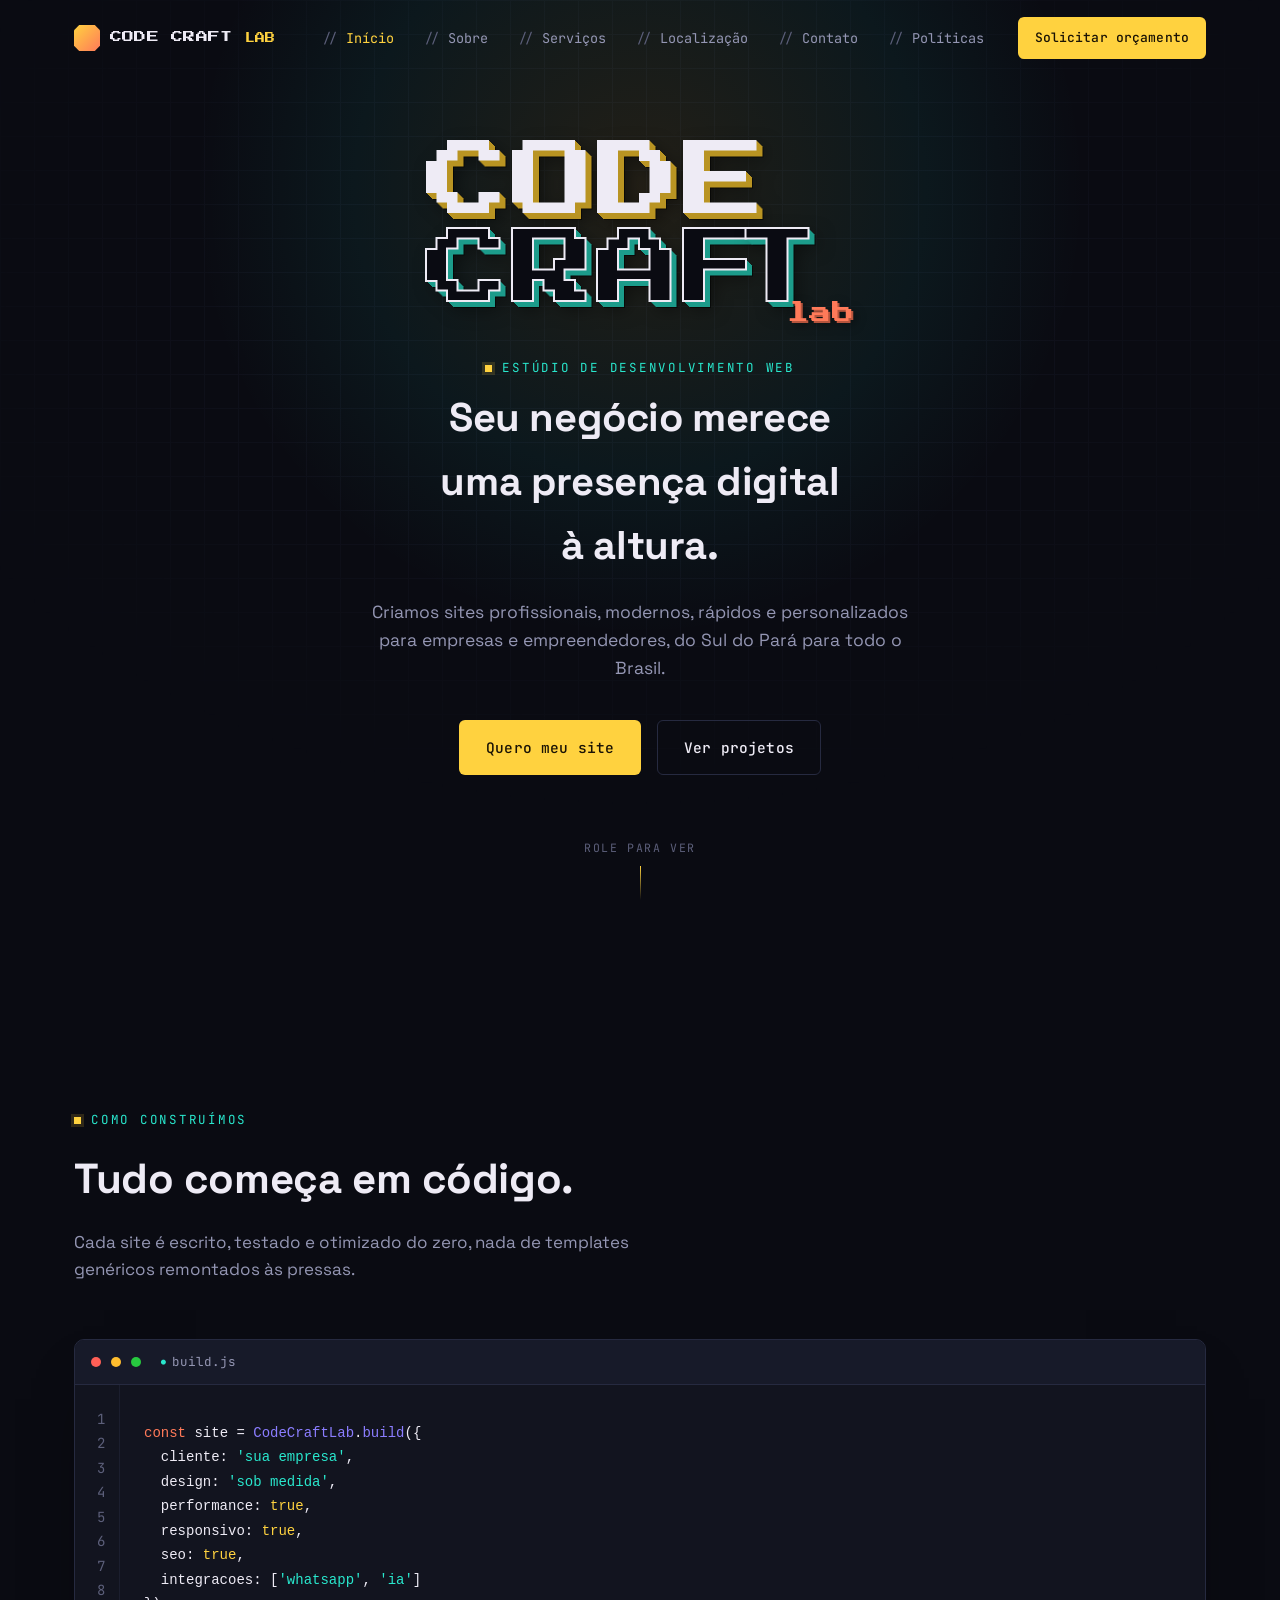
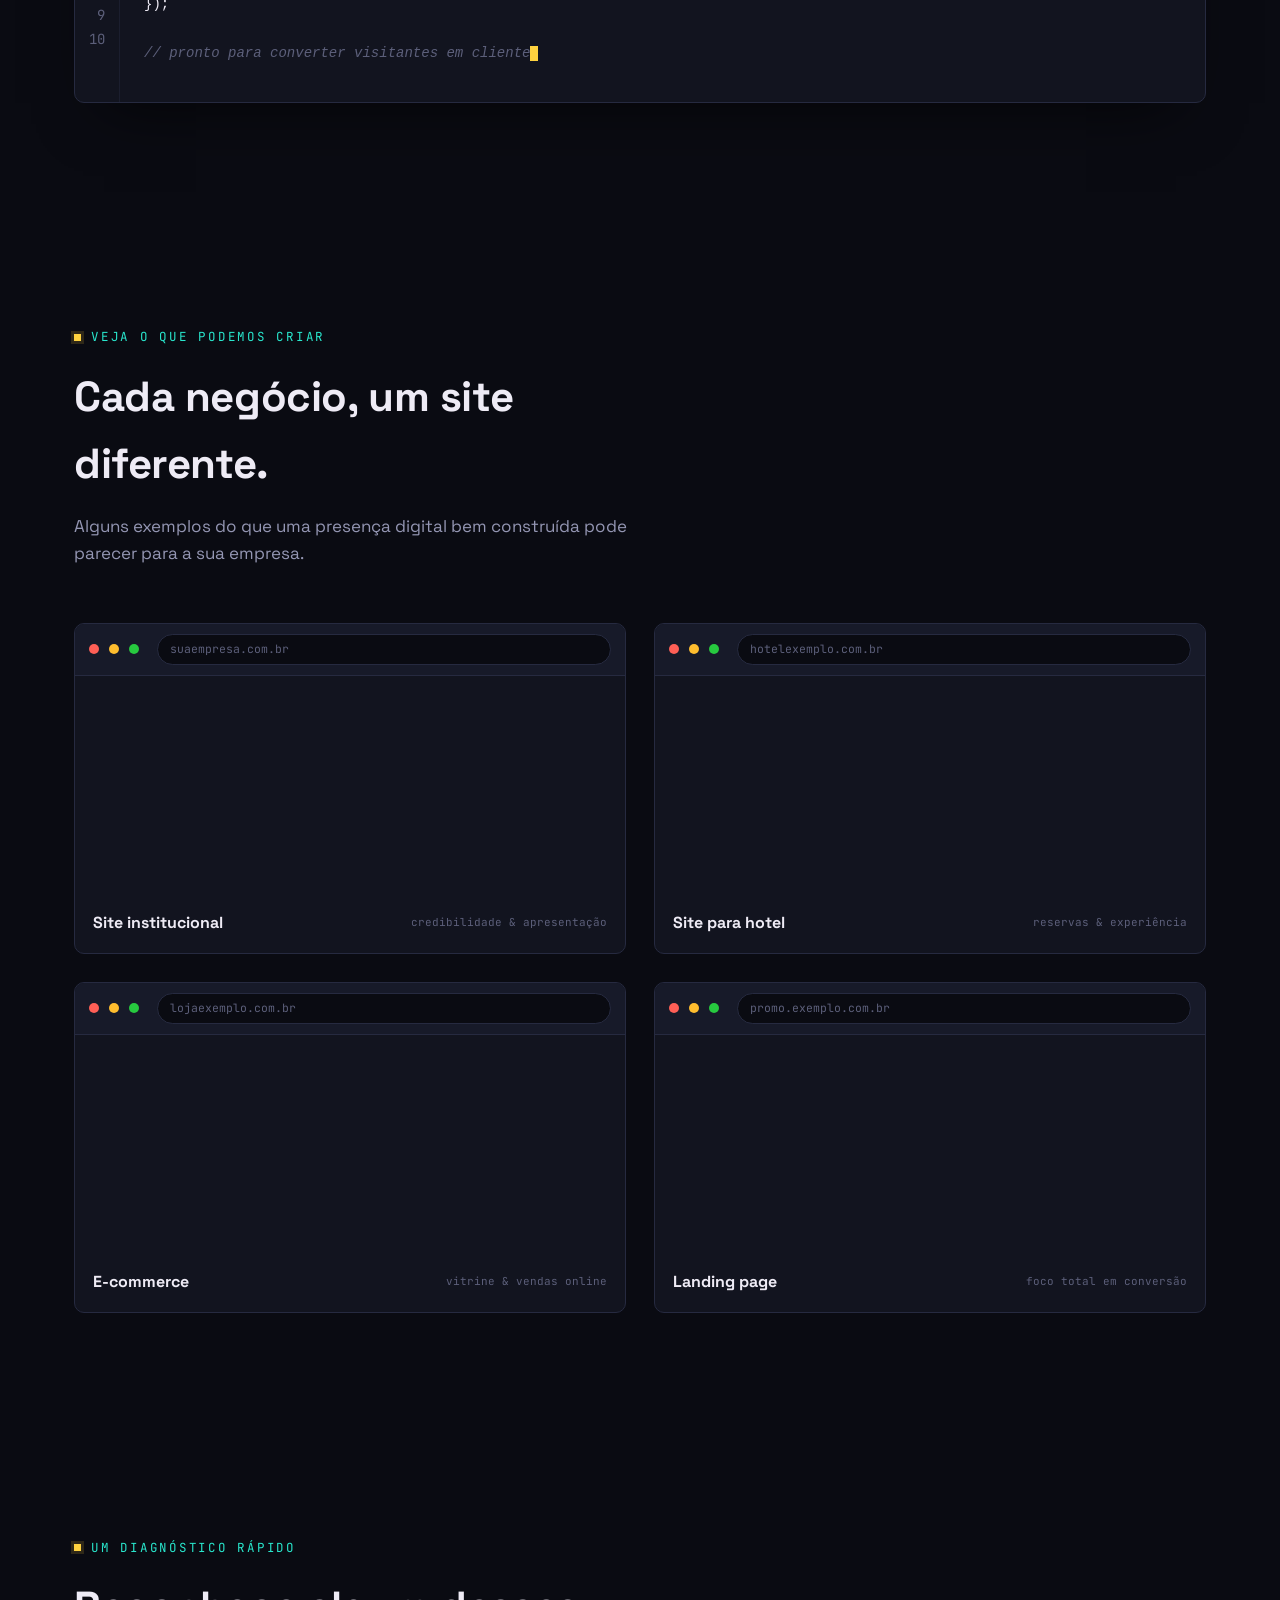
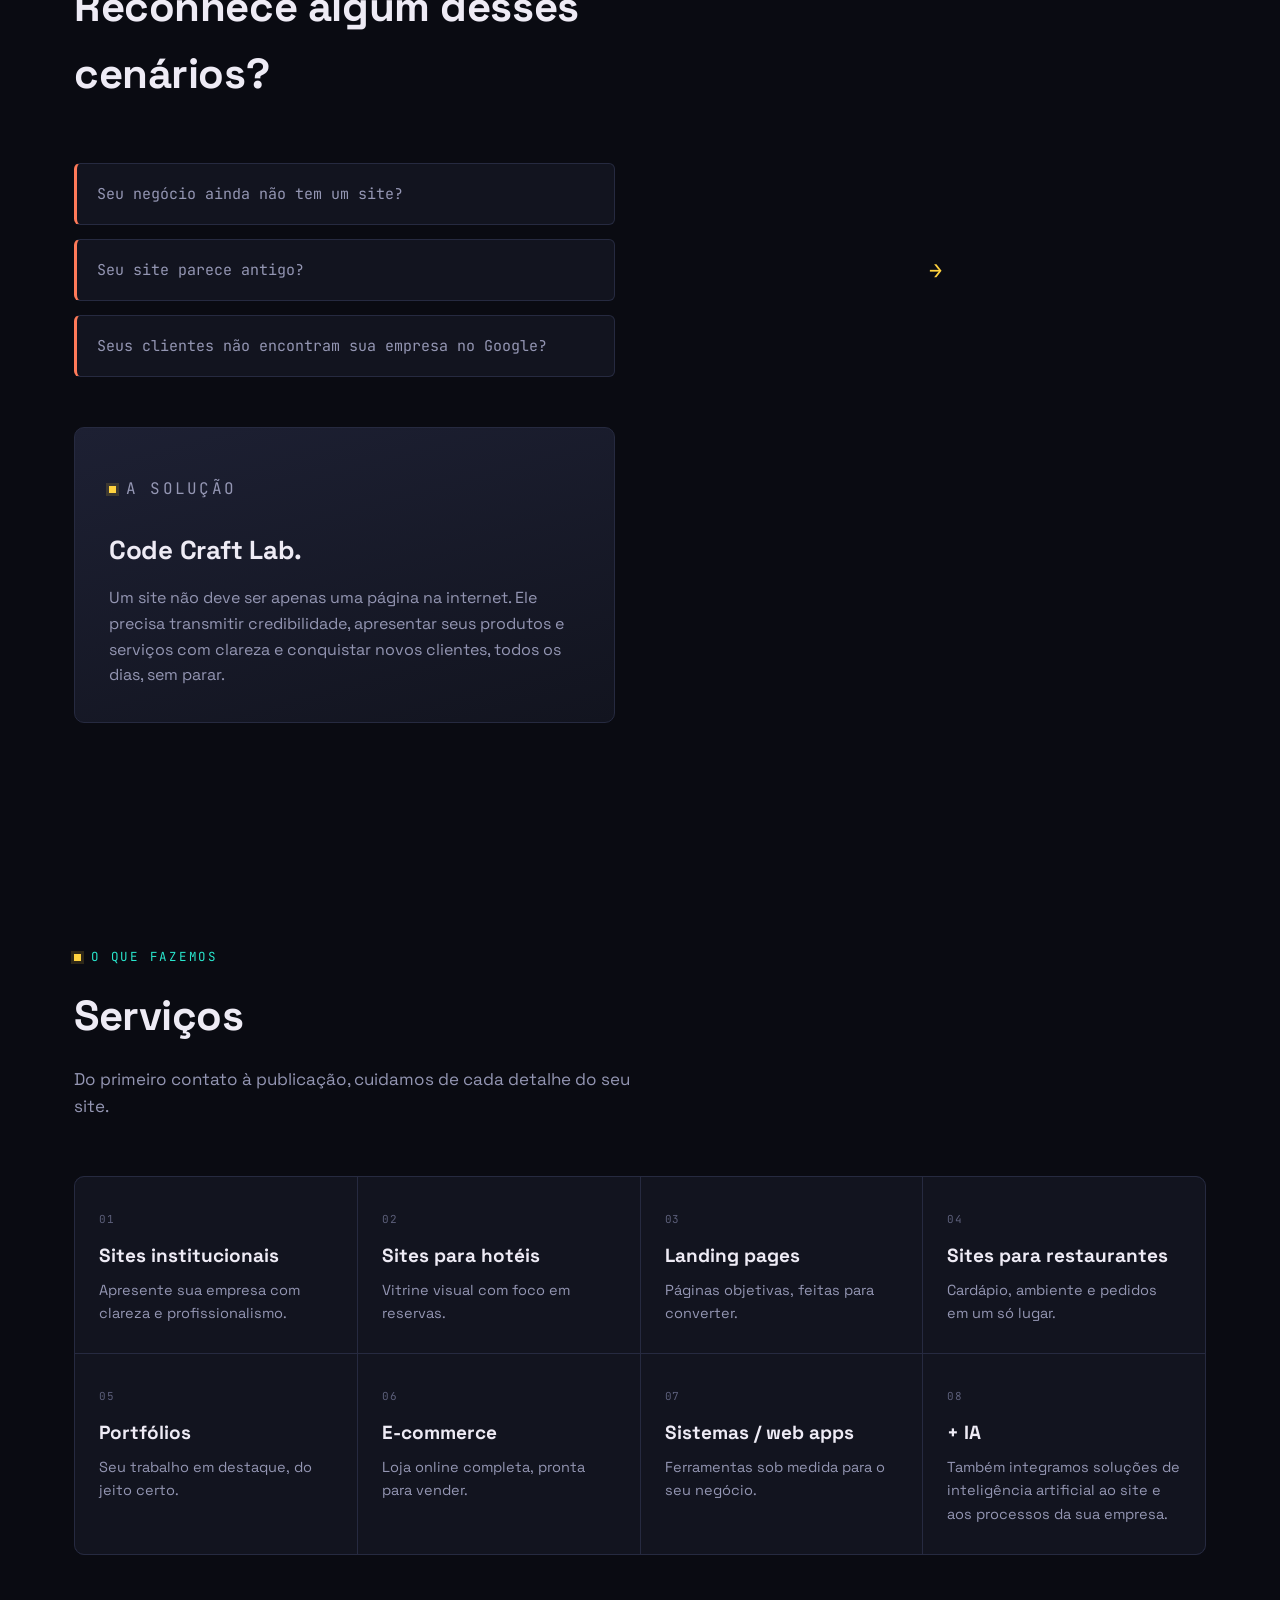
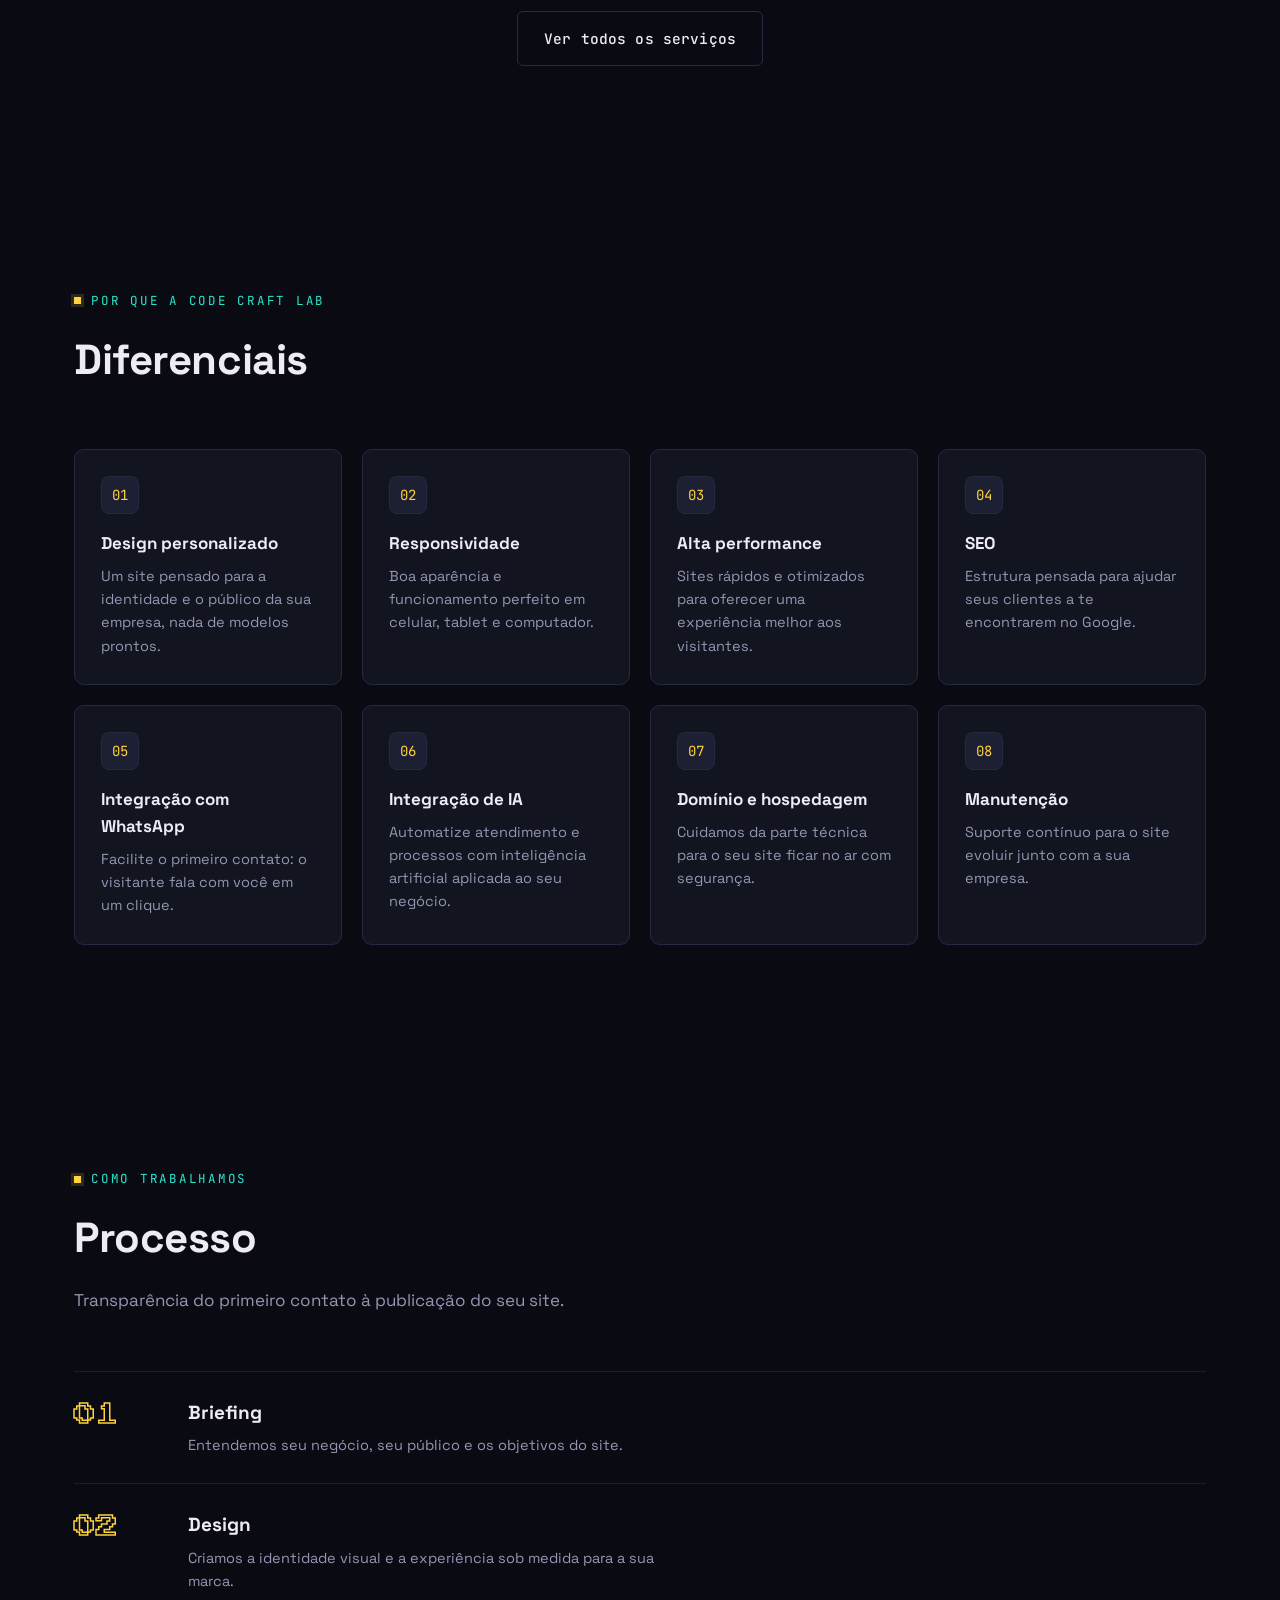
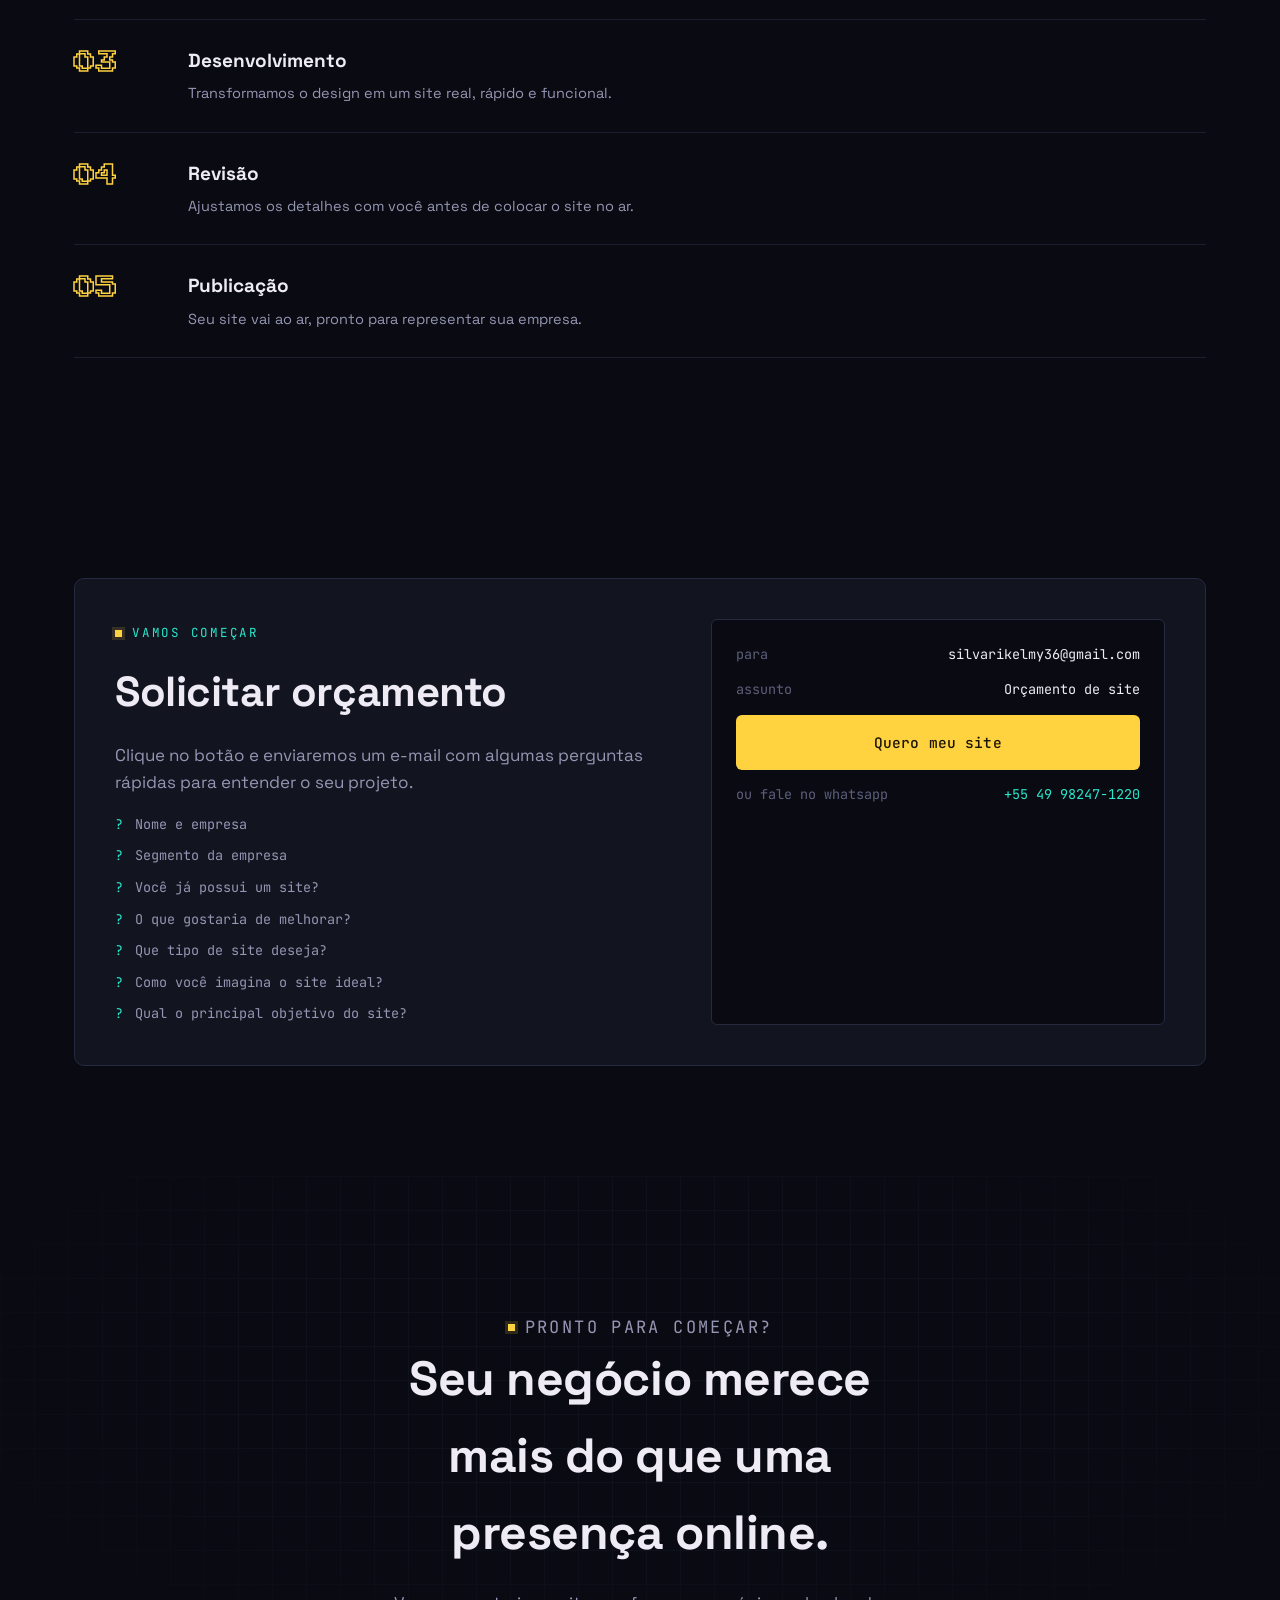
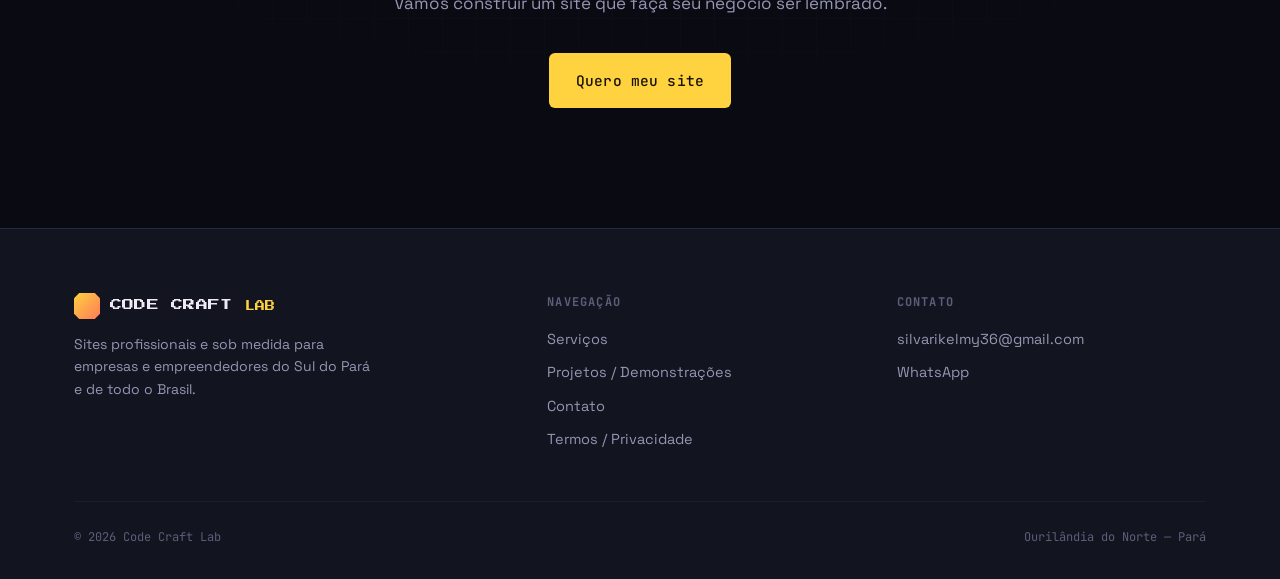
==== commit abd2f387: "Update WhatsApp link in index.html" ====
--- a/index.html
+++ b/index.html
@@ -259,7 +259,7 @@
           <div class="row"><span>para</span><span>silvarikelmy36@gmail.com</span></div>
           <div class="row"><span>assunto</span><span>Orçamento de site</span></div>
           <a href="https://mail.google.com/mail/?view=cm&fs=1&to=silvarikelmy36@gmail.com&su=Orçamento%20de%20site&body=Olá, Equipe Code Craft!%0A%0AGostaria%20de%20solicitar%20um%20orçamento%20para%20um%20site.%0A%0ANome%20e%20empresa%3A%0ASegmento%20da%20empresa%3A%0AVocê%20já%20possui%20um%20site%3F%0AO%20que%20gostaria%20de%20melhorar%3F%0AQue%20tipo%20de%20site%20deseja%3F%0AComo%20você%20imagina%20o%20site%20ideal%3F%0AQual%20o%20principal%20objetivo%20do%20site%3F" target="_blank" rel="noopener" class="btn btn-primary btn-block">Quero meu site</a>
-          <div class="row"><span>ou fale no whatsapp</span><a href="https://wa.me/5549982471220" target="_blank" rel="noopener">+55 49 98247-1220</a></div>
+          <div class="row"><span>ou fale no whatsapp</span><a href="https://wa.me/55499982471220" target="_blank" rel="noopener">+55 49 98247-1220</a></div>
         </div>
       </div>
     </div>
@@ -297,7 +297,7 @@
       <div class="footer-col">
         <h4>Contato</h4>
         <a href="mailto:silvarikelmy36@gmail.com">silvarikelmy36@gmail.com</a>
-        <a href="https://wa.me/5549982471220" target="_blank" rel="noopener">WhatsApp</a>
+        <a href="https://wa.me/55499982471220" target="_blank" rel="noopener">WhatsApp</a>
      <!--   <a href="https://.com" target="_blank" rel="noopener">Instagram</a> -->
       </div>
     </div>
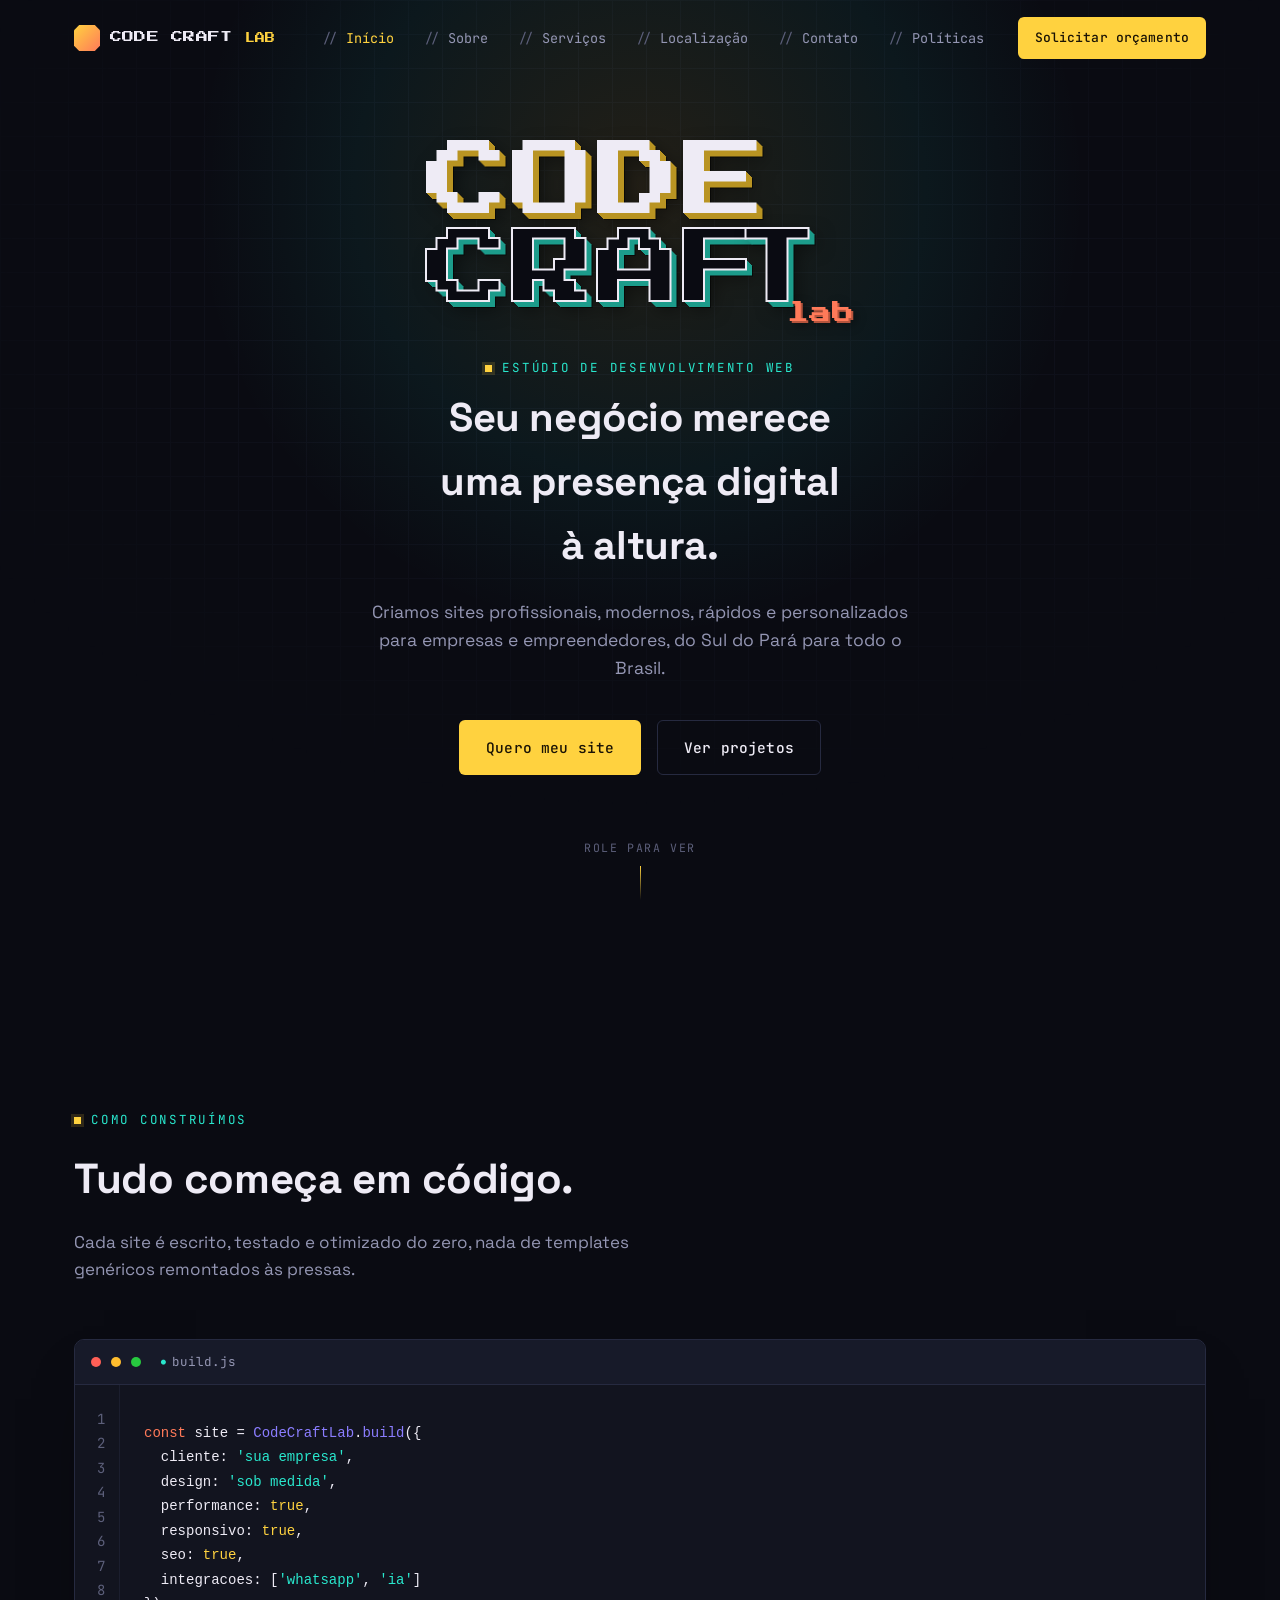
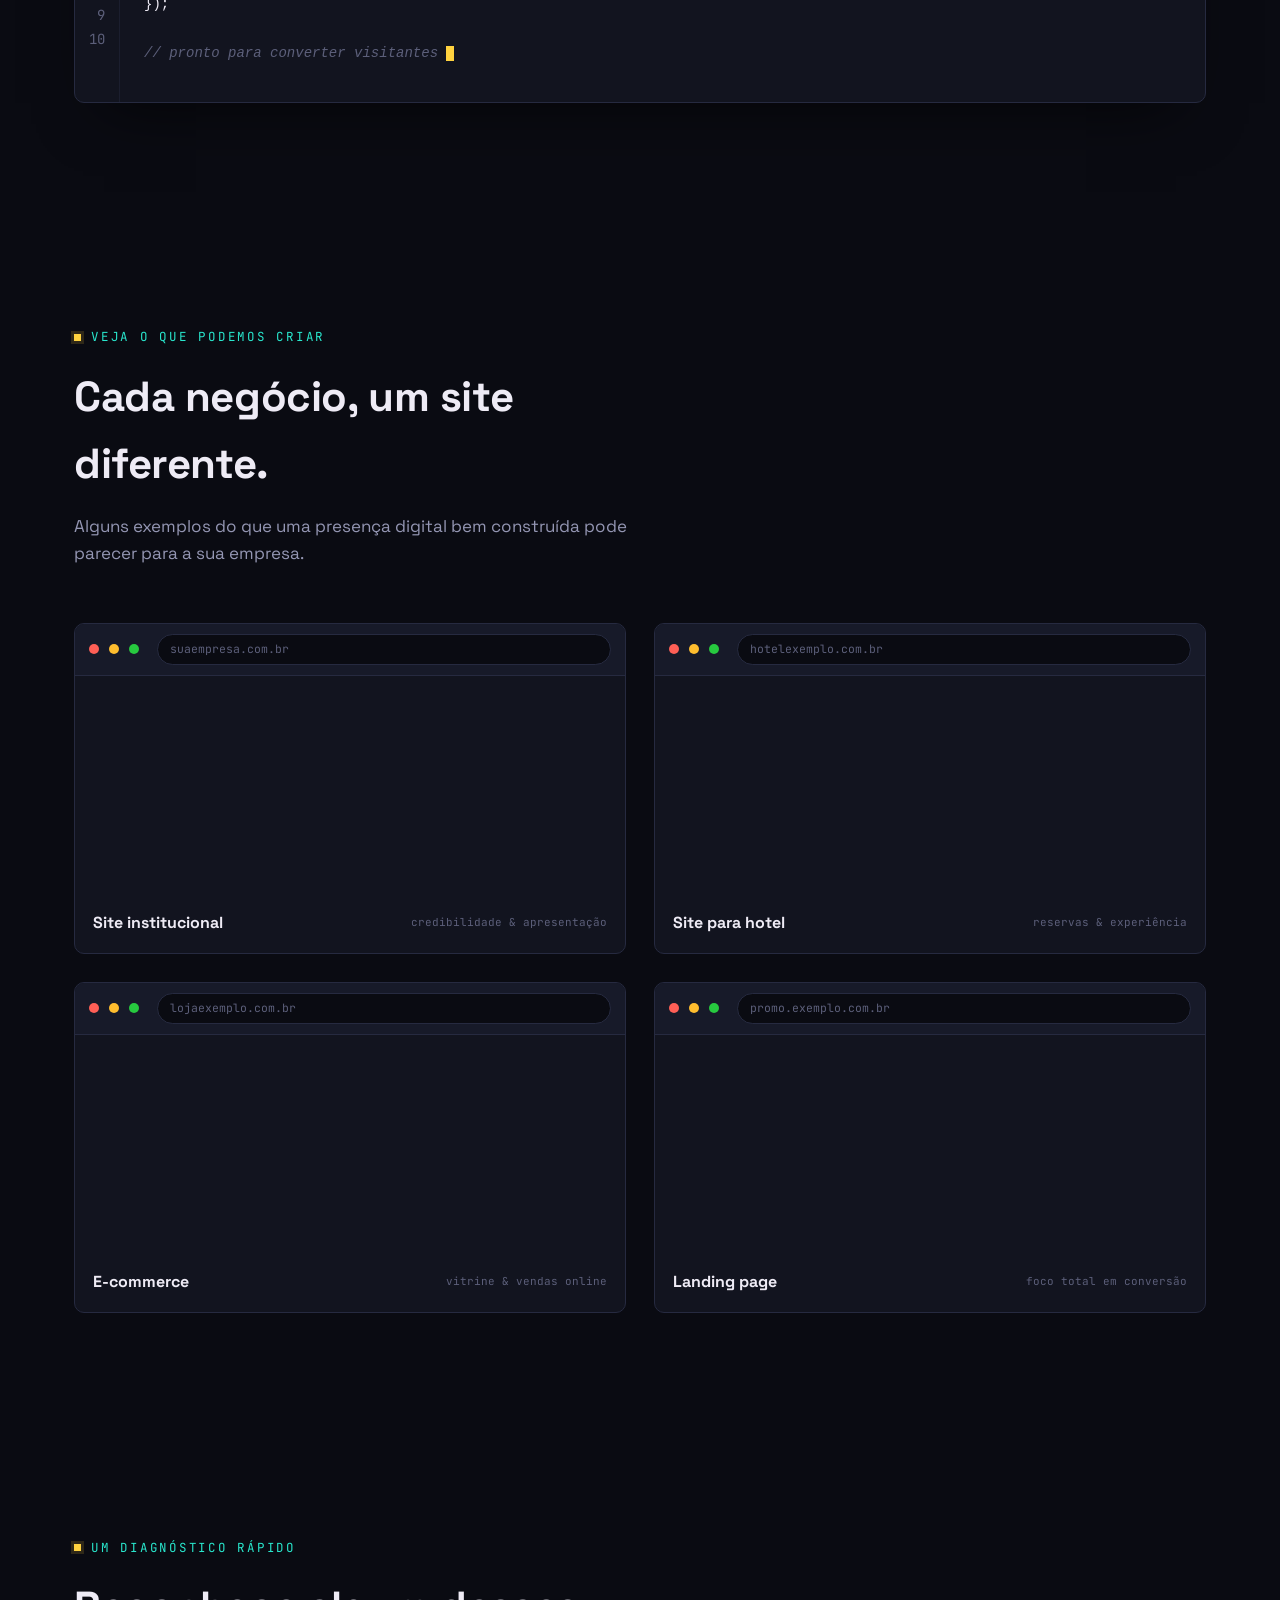
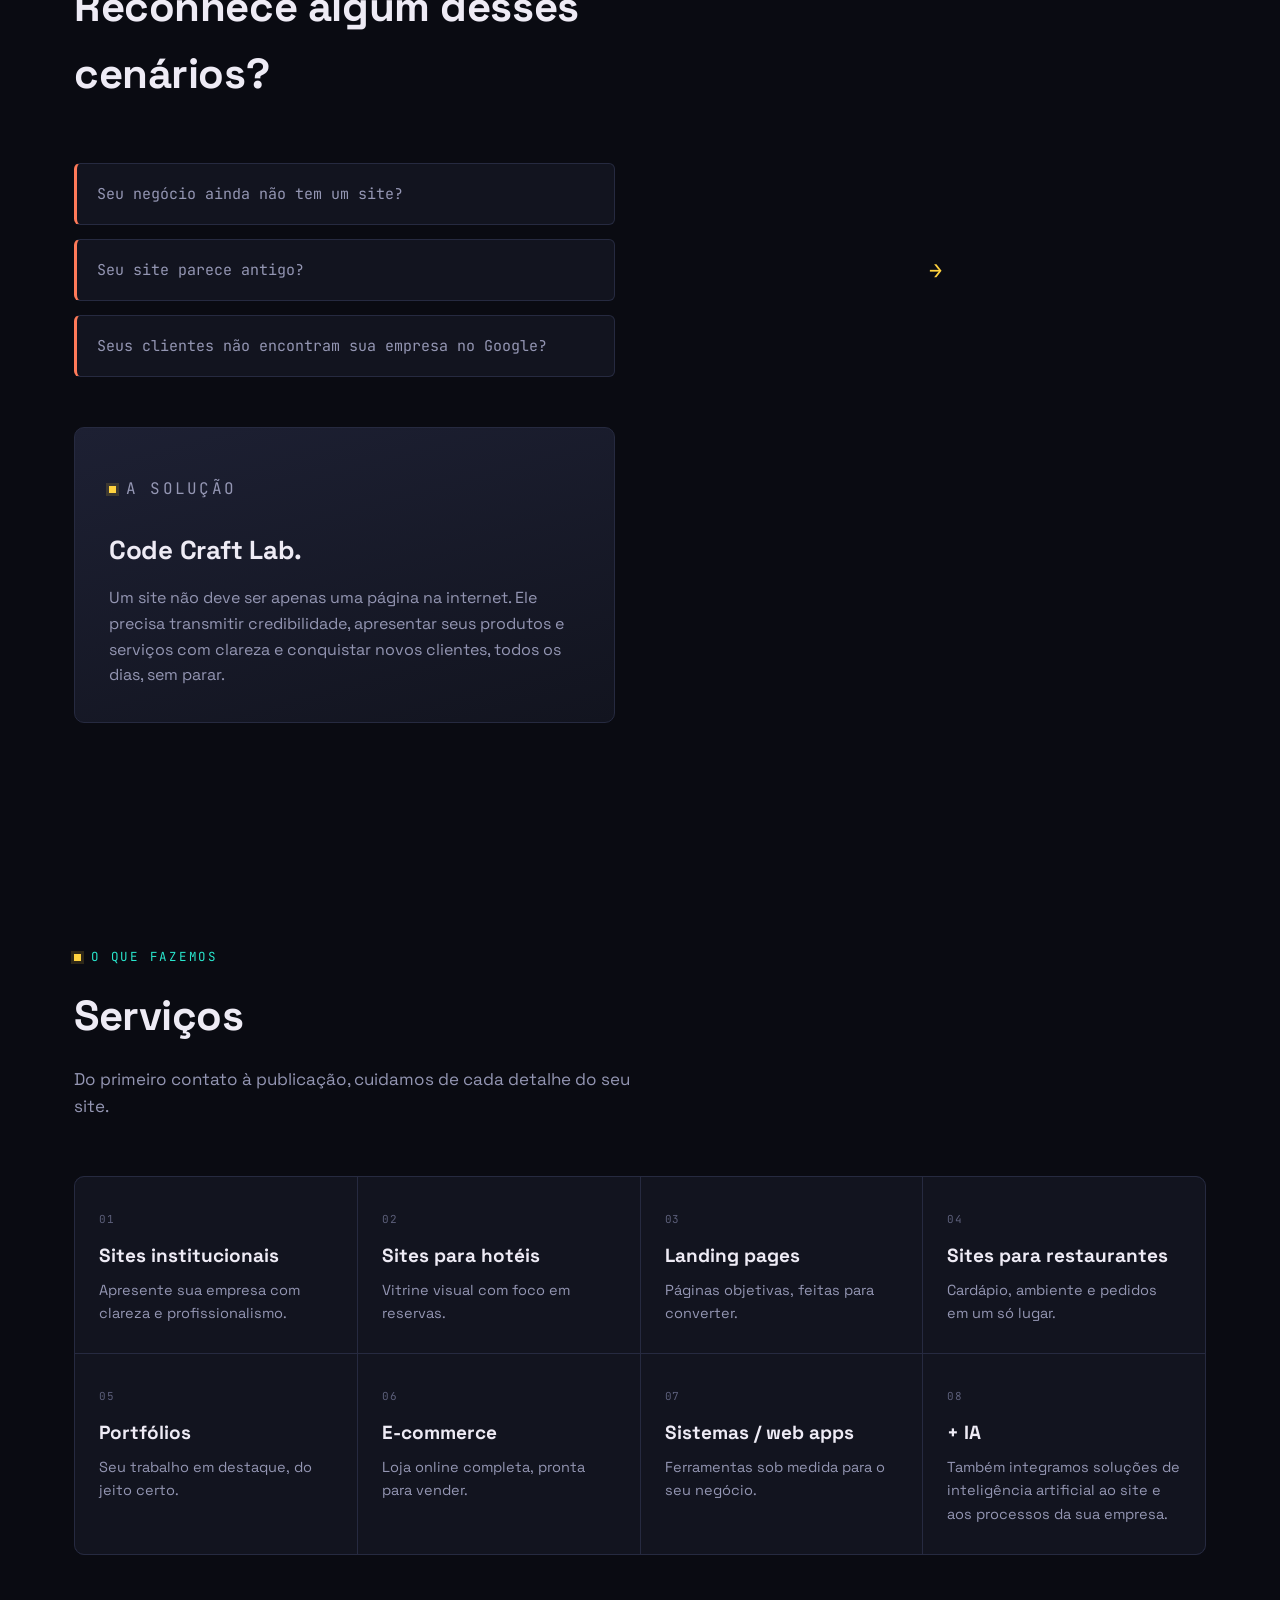
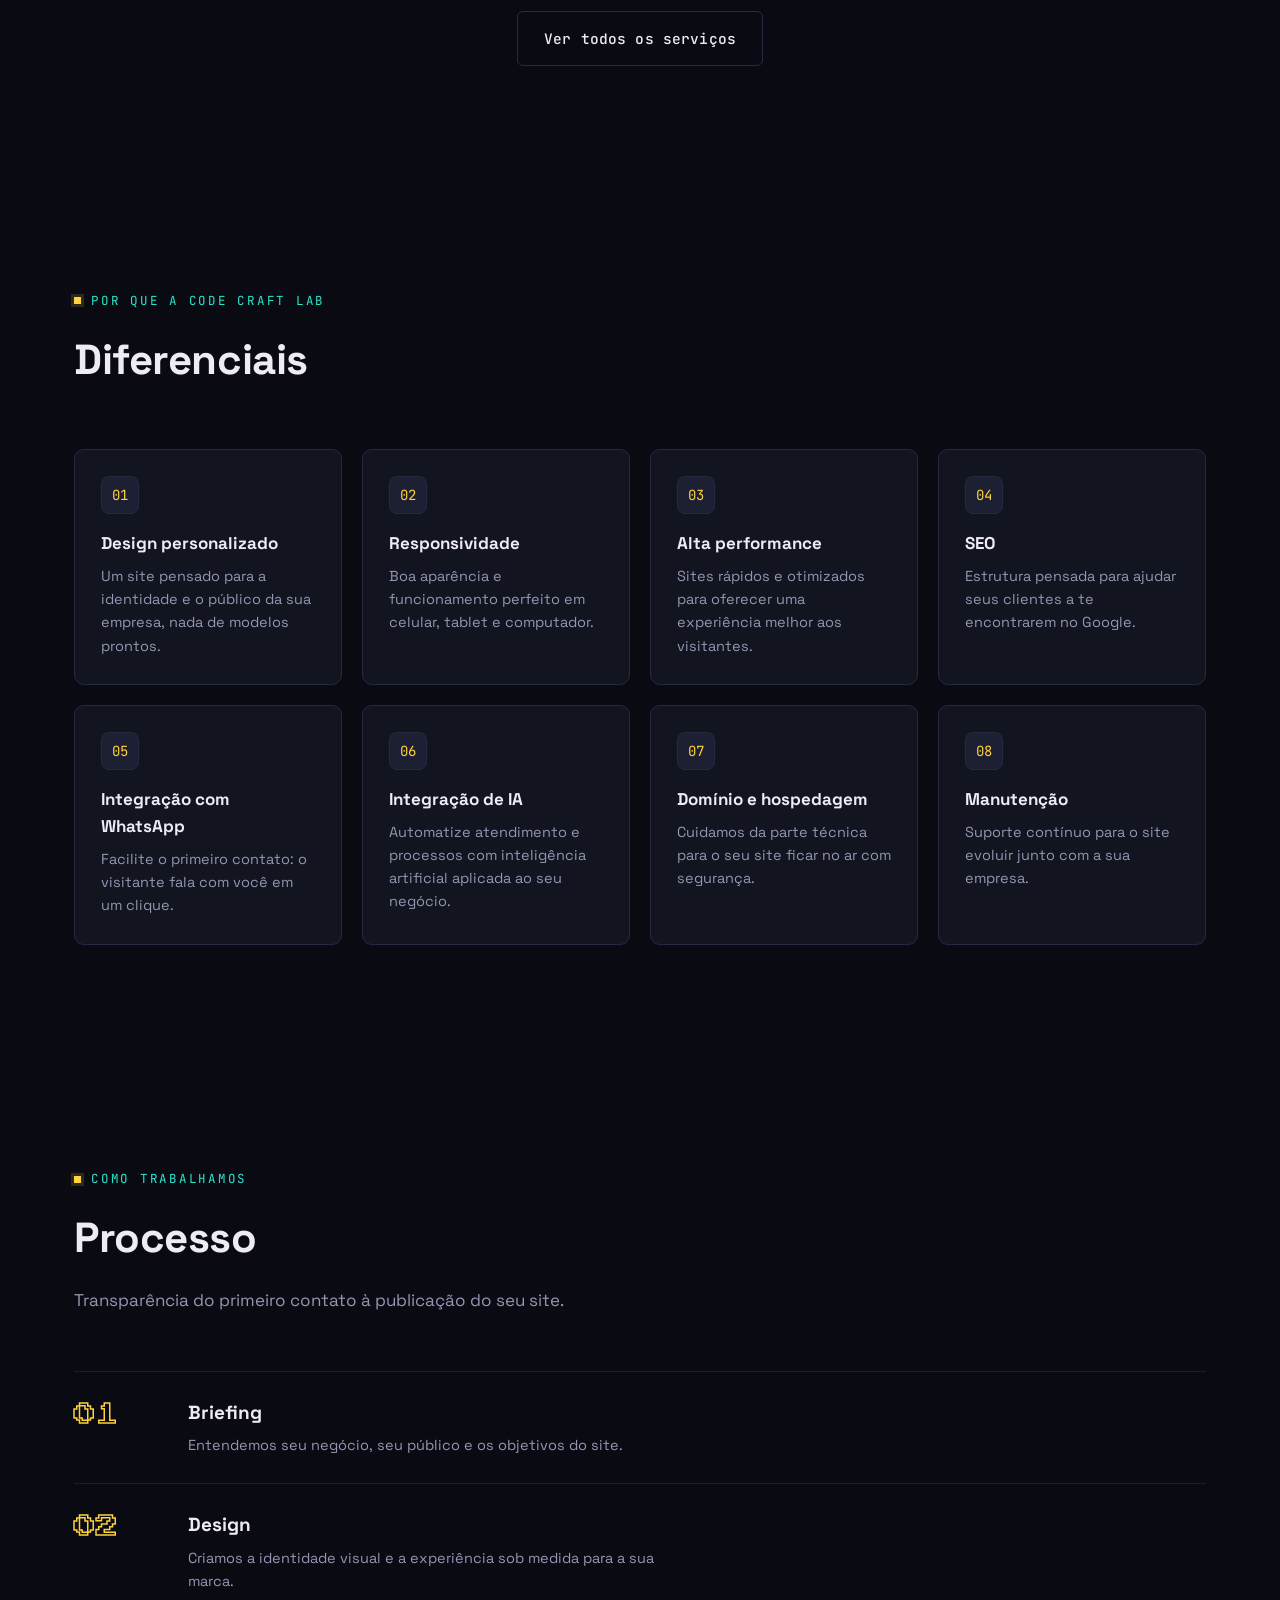
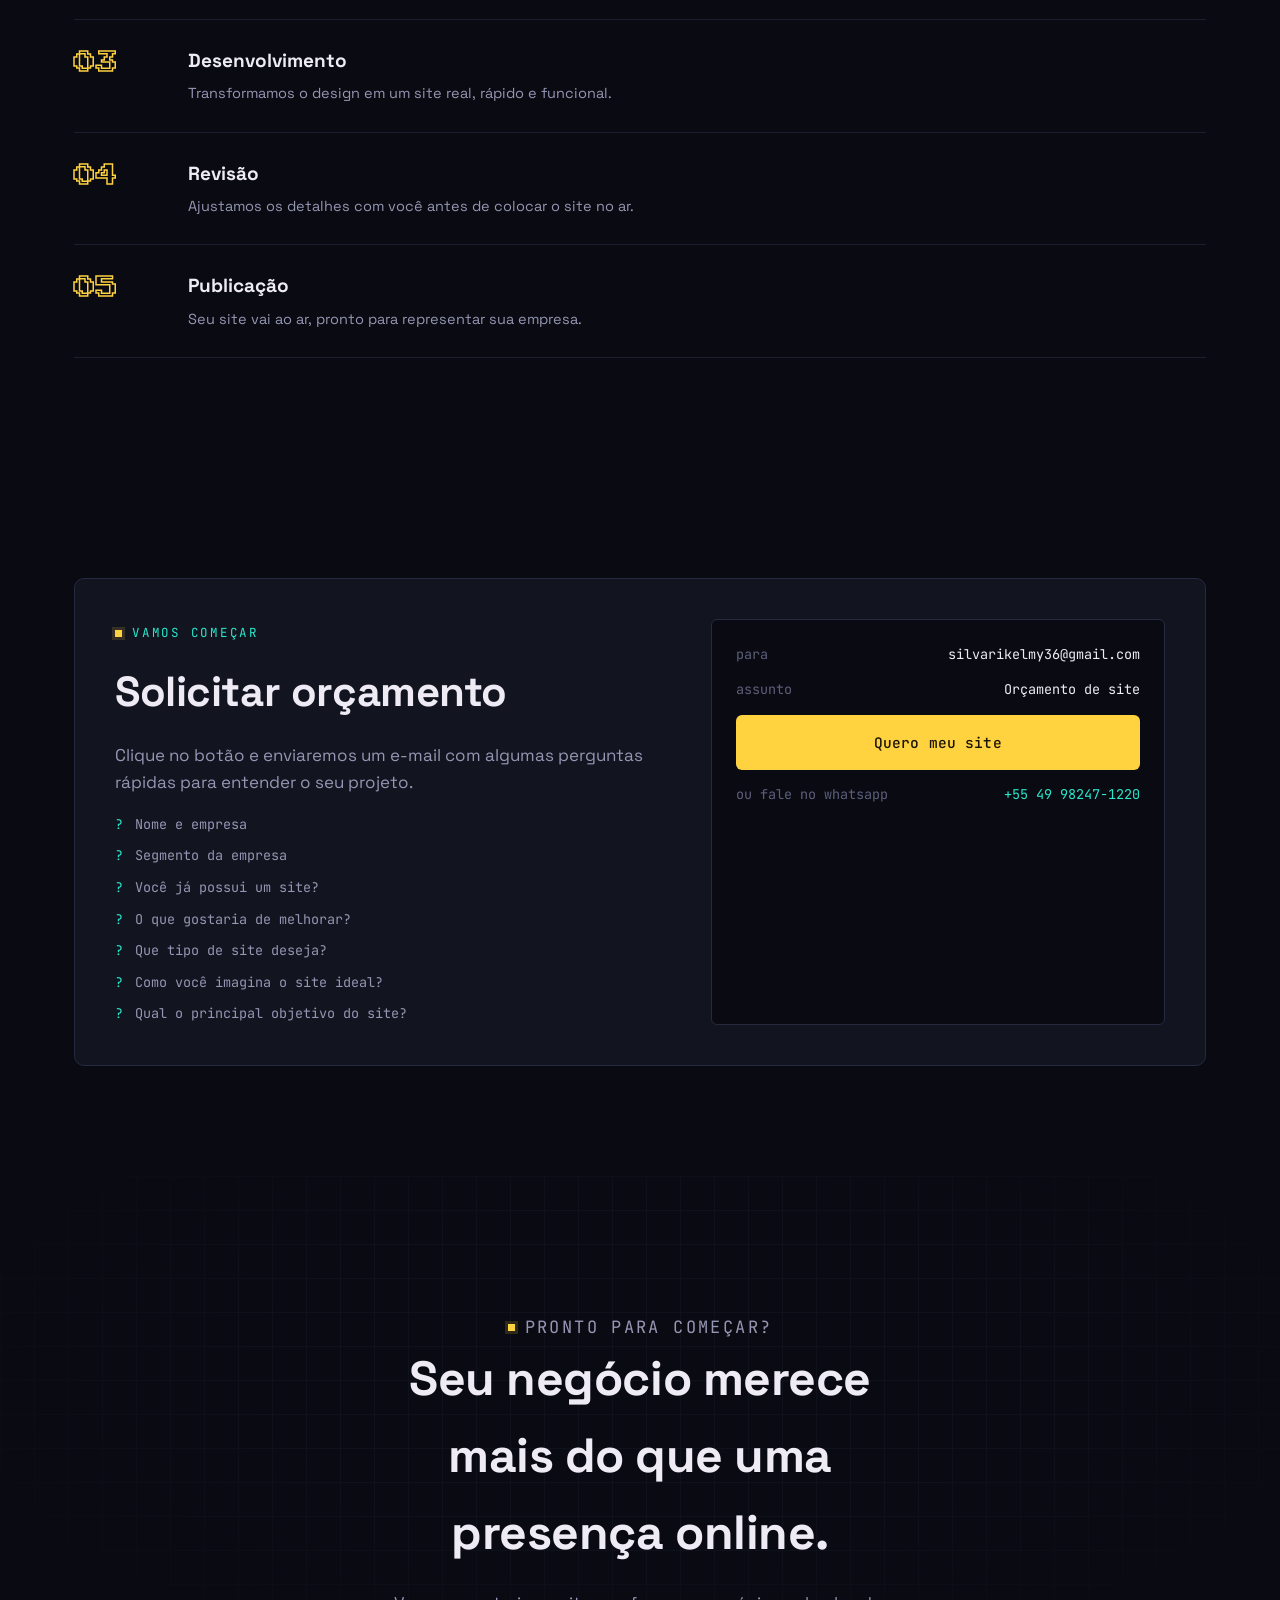
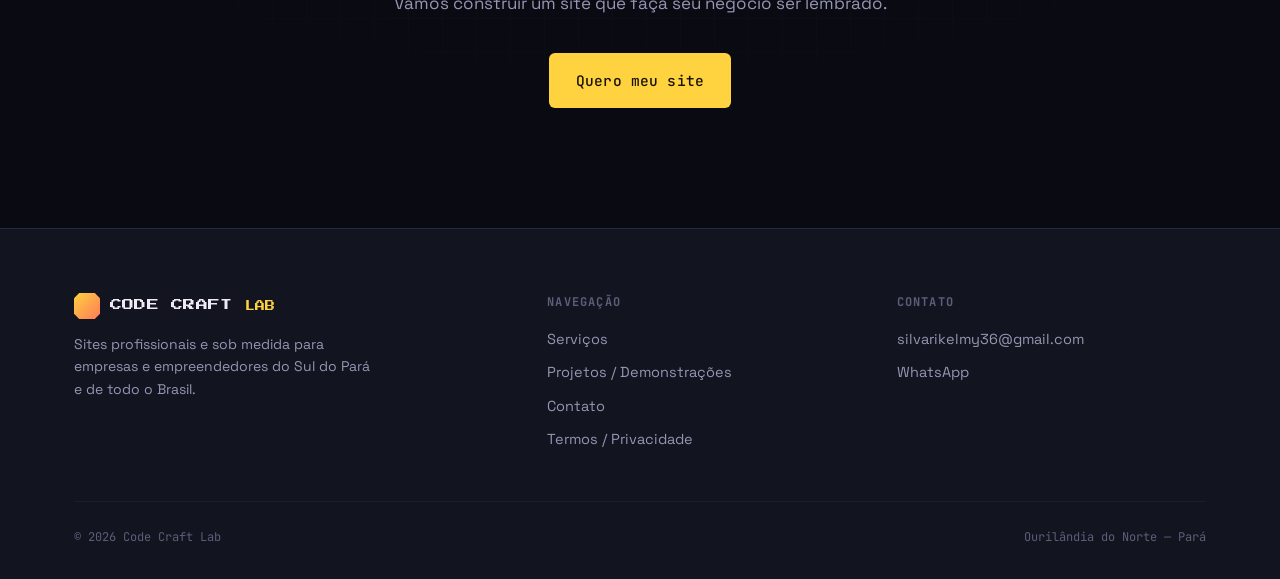
==== commit 93beac69: "Update WhatsApp links in index.html" ====
--- a/index.html
+++ b/index.html
@@ -259,7 +259,7 @@
           <div class="row"><span>para</span><span>silvarikelmy36@gmail.com</span></div>
           <div class="row"><span>assunto</span><span>Orçamento de site</span></div>
           <a href="https://mail.google.com/mail/?view=cm&fs=1&to=silvarikelmy36@gmail.com&su=Orçamento%20de%20site&body=Olá, Equipe Code Craft!%0A%0AGostaria%20de%20solicitar%20um%20orçamento%20para%20um%20site.%0A%0ANome%20e%20empresa%3A%0ASegmento%20da%20empresa%3A%0AVocê%20já%20possui%20um%20site%3F%0AO%20que%20gostaria%20de%20melhorar%3F%0AQue%20tipo%20de%20site%20deseja%3F%0AComo%20você%20imagina%20o%20site%20ideal%3F%0AQual%20o%20principal%20objetivo%20do%20site%3F" target="_blank" rel="noopener" class="btn btn-primary btn-block">Quero meu site</a>
-          <div class="row"><span>ou fale no whatsapp</span><a href="https://wa.me/55499982471220" target="_blank" rel="noopener">+55 49 98247-1220</a></div>
+          <div class="row"><span>ou fale no whatsapp</span><a href="https://wa.me/554998247122" target="_blank" rel="noopener">+55 49 98247-1220</a></div>
         </div>
       </div>
     </div>
@@ -297,7 +297,7 @@
       <div class="footer-col">
         <h4>Contato</h4>
         <a href="mailto:silvarikelmy36@gmail.com">silvarikelmy36@gmail.com</a>
-        <a href="https://wa.me/55499982471220" target="_blank" rel="noopener">WhatsApp</a>
+        <a href="https://wa.me/554998247122" target="_blank" rel="noopener">WhatsApp</a>
      <!--   <a href="https://.com" target="_blank" rel="noopener">Instagram</a> -->
       </div>
     </div>
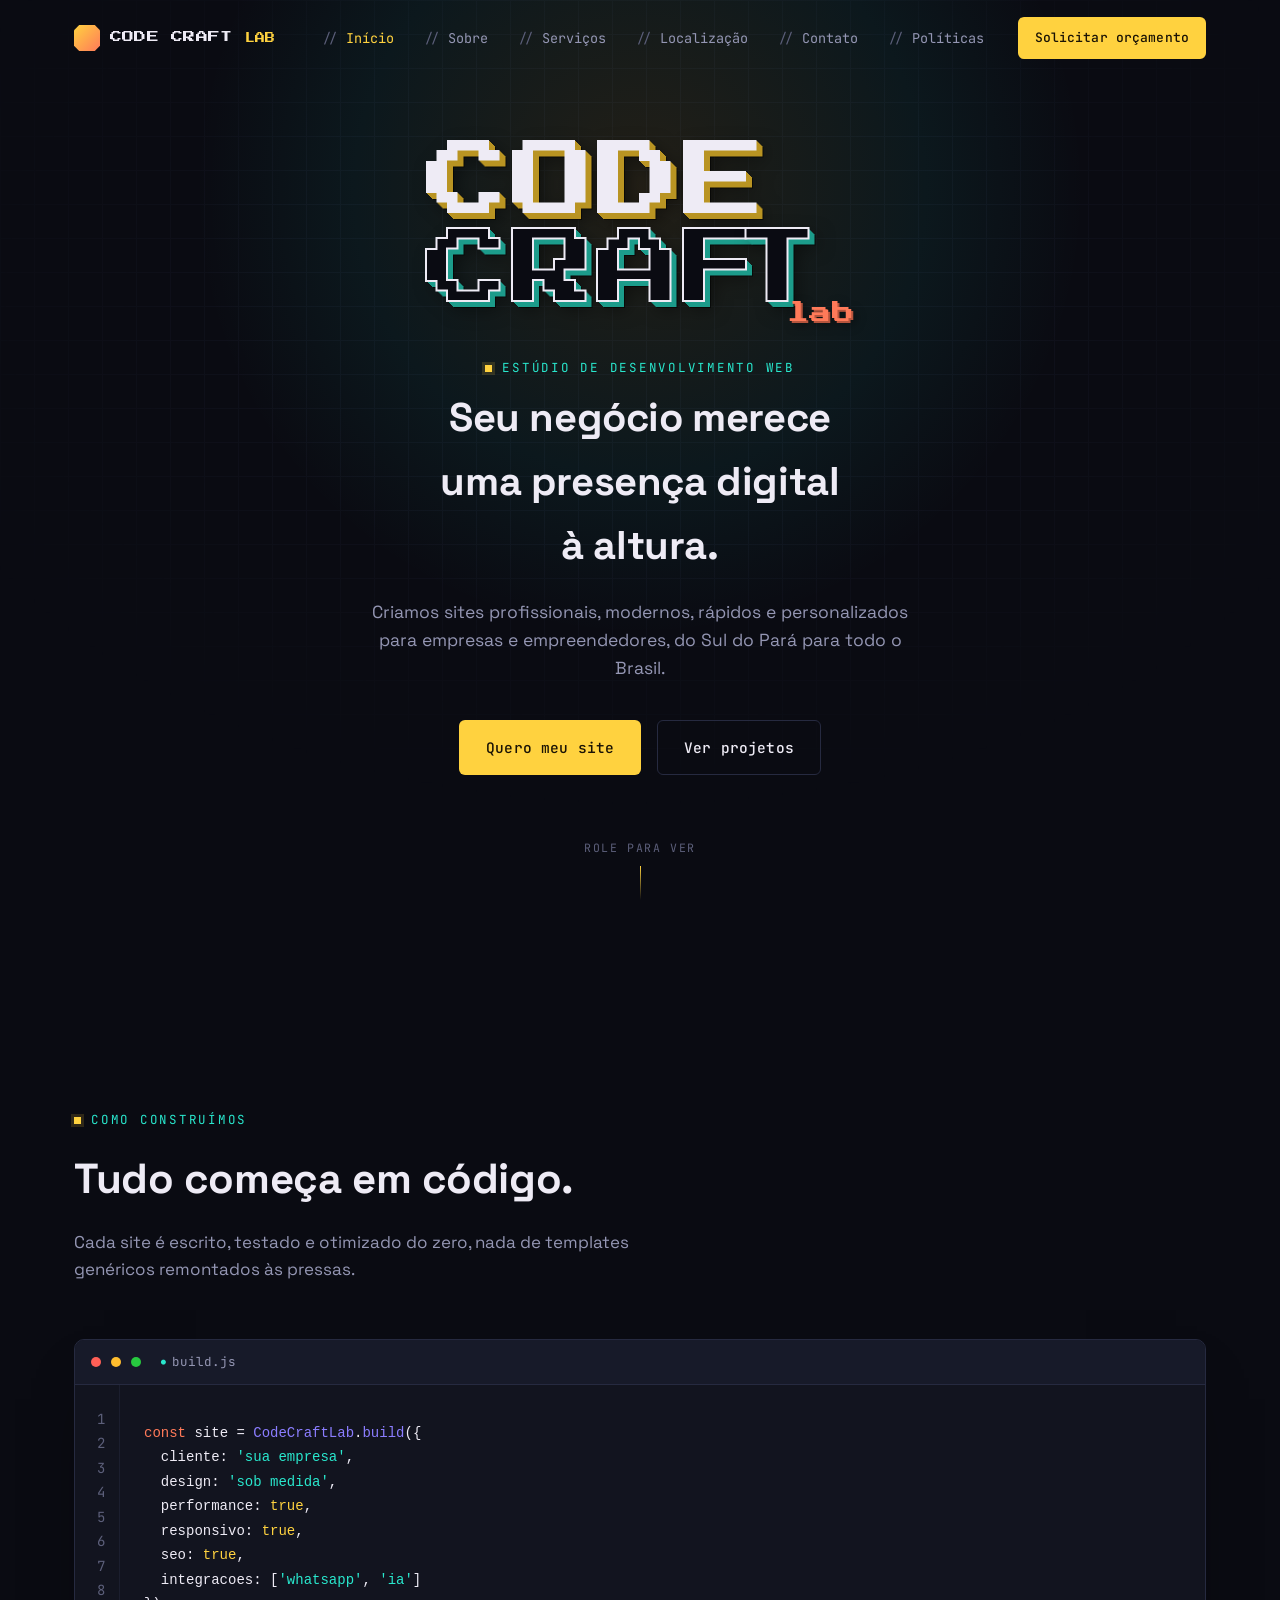
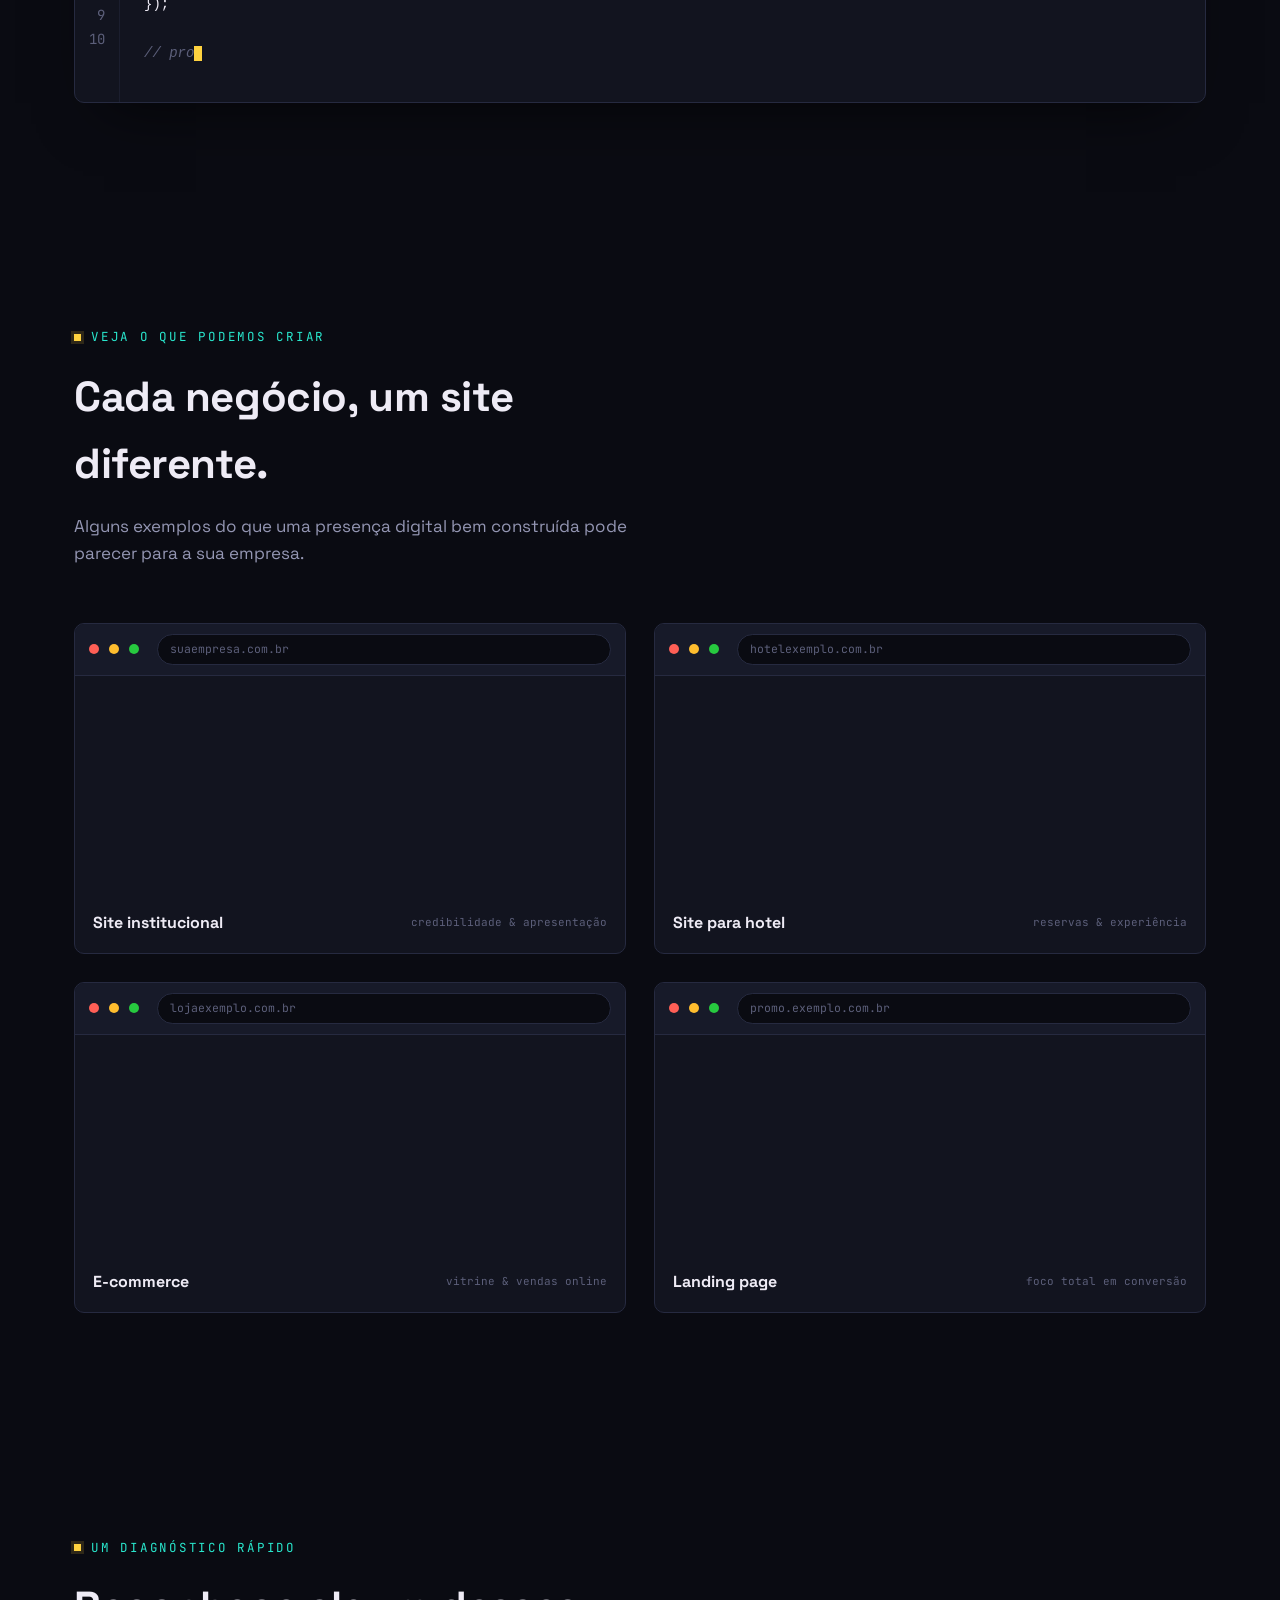
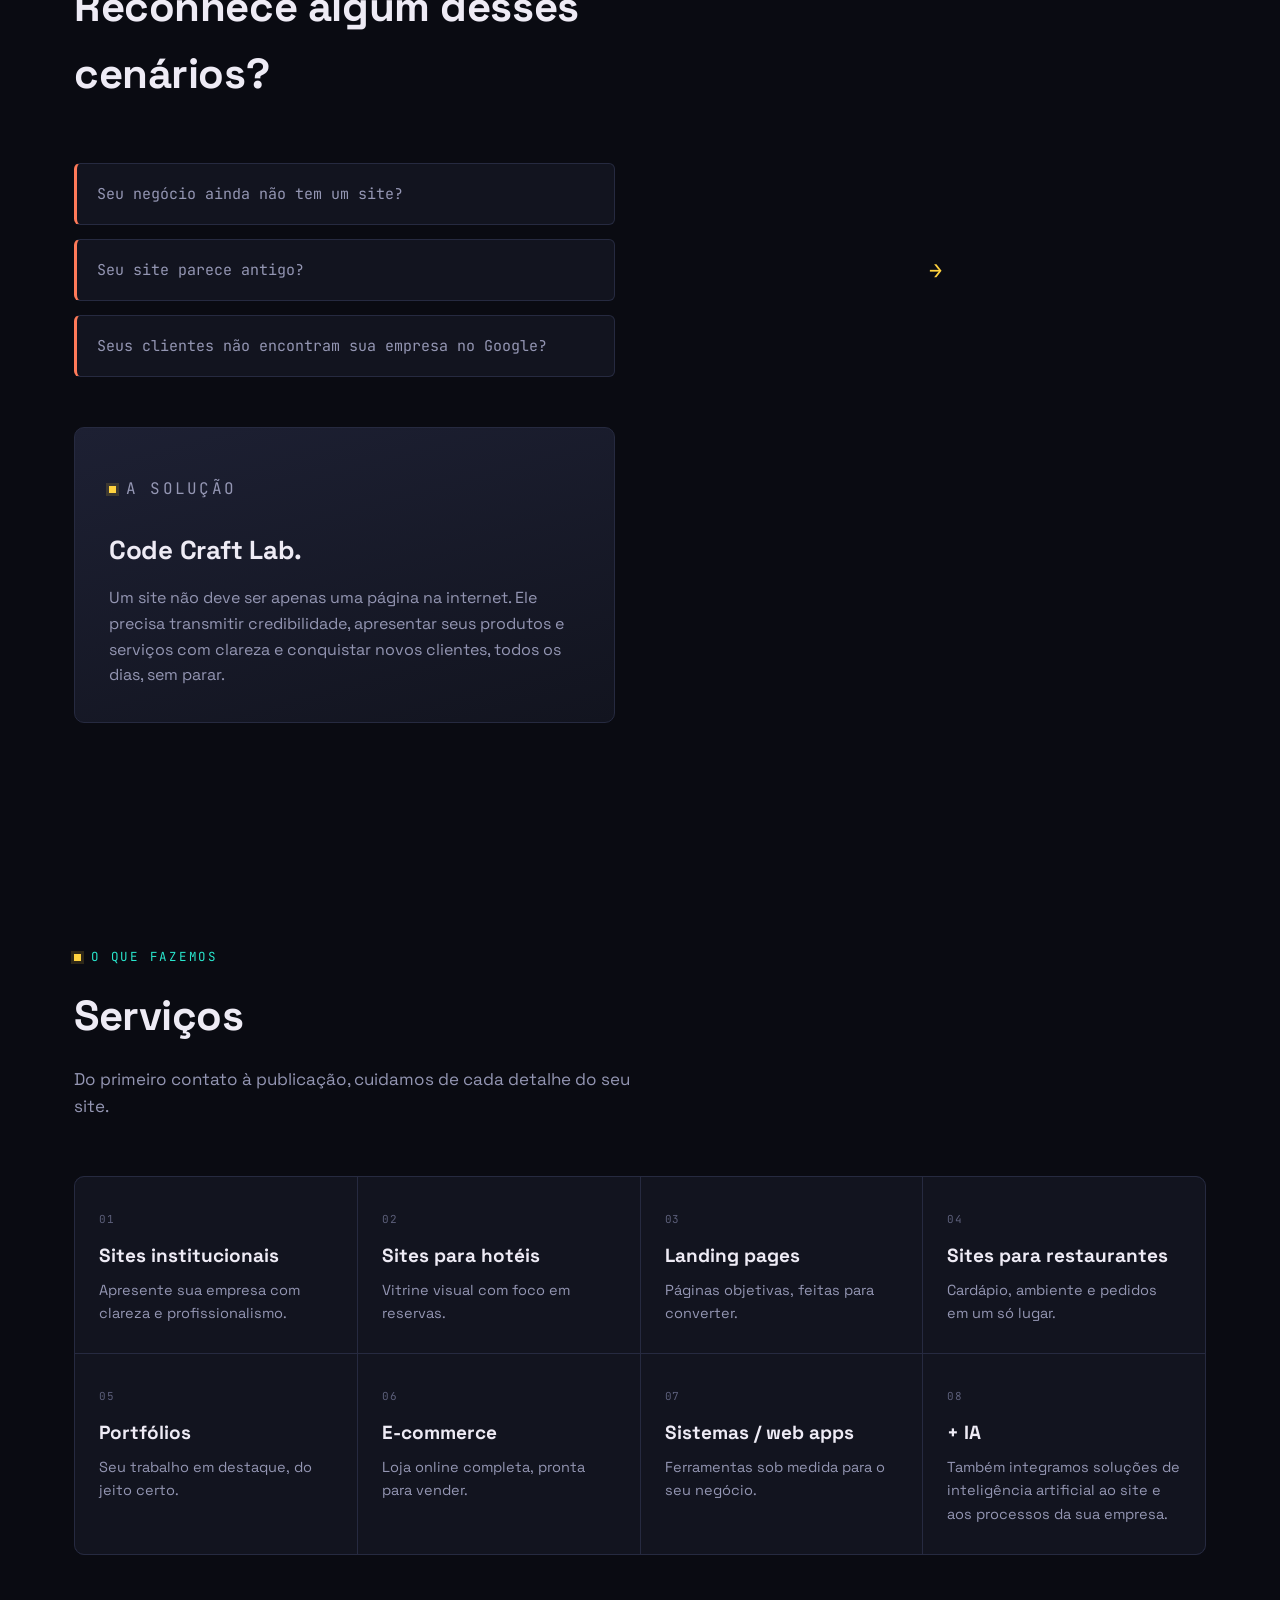
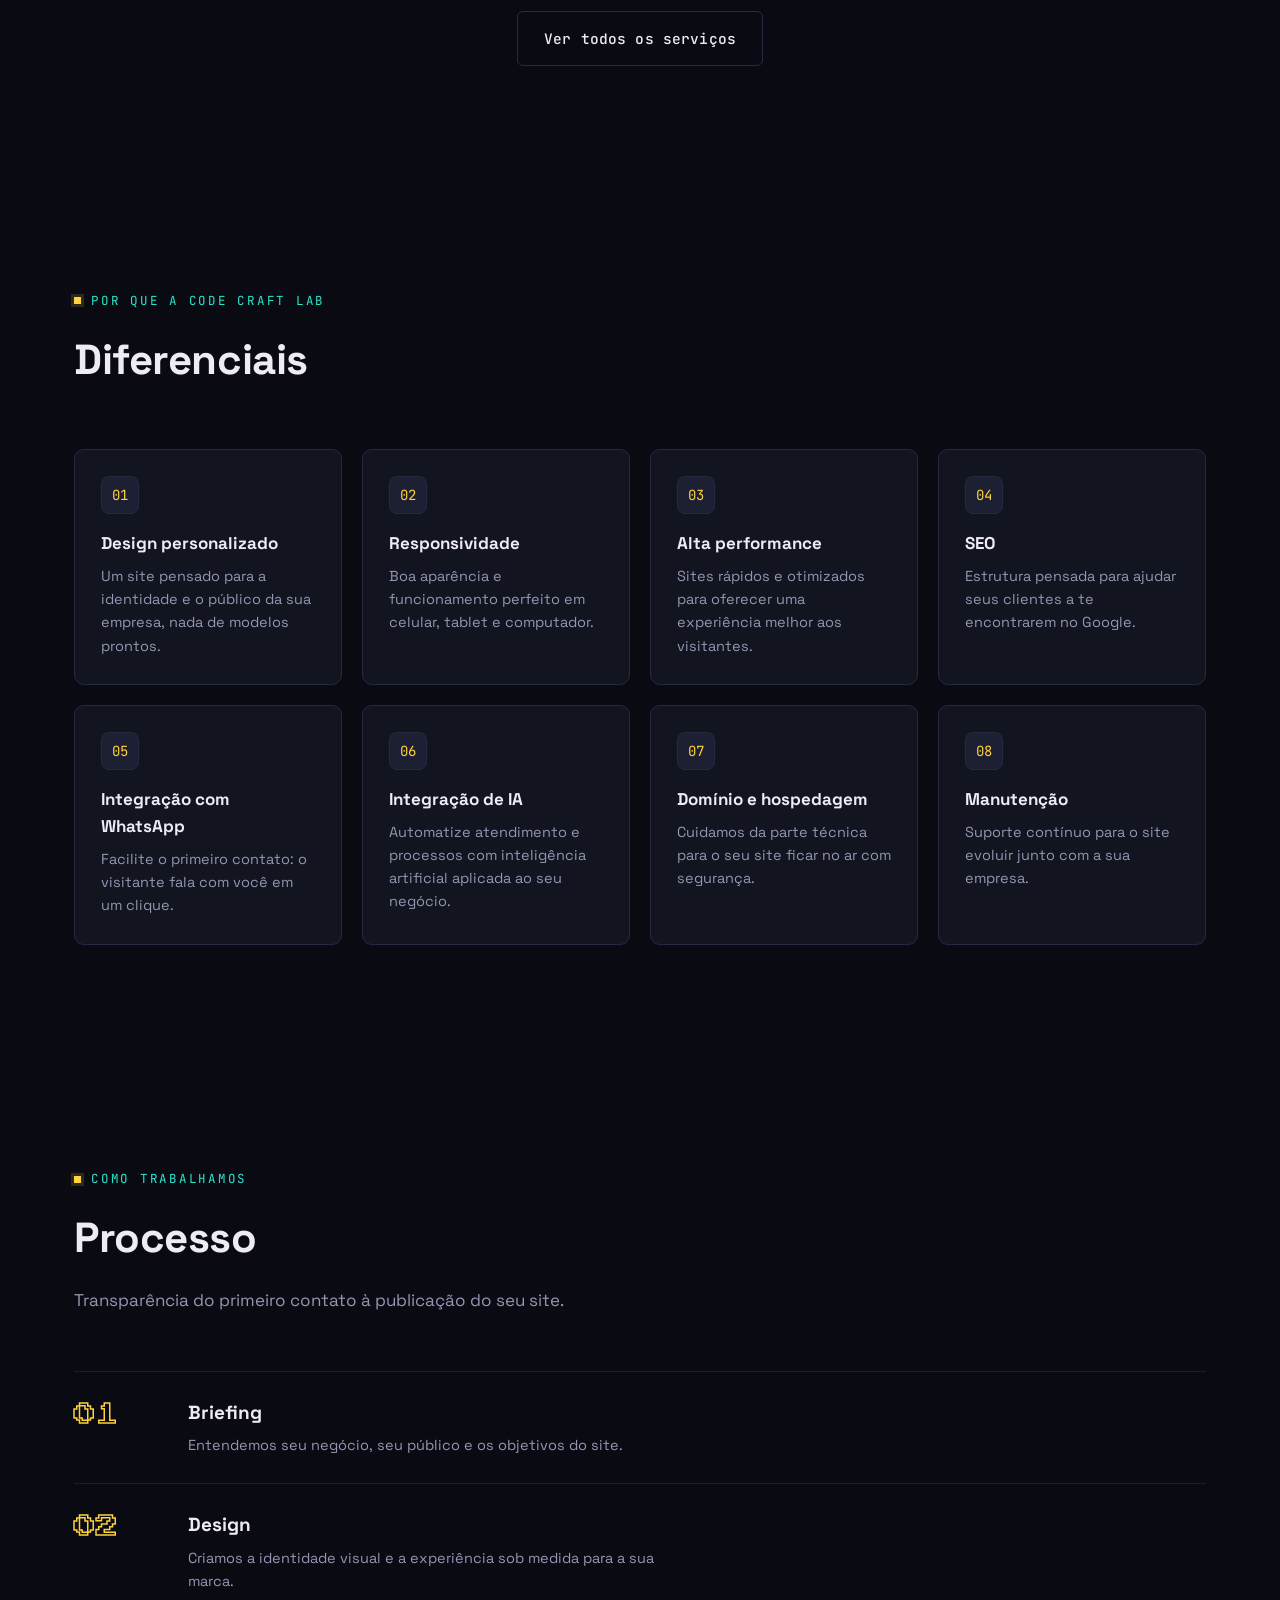
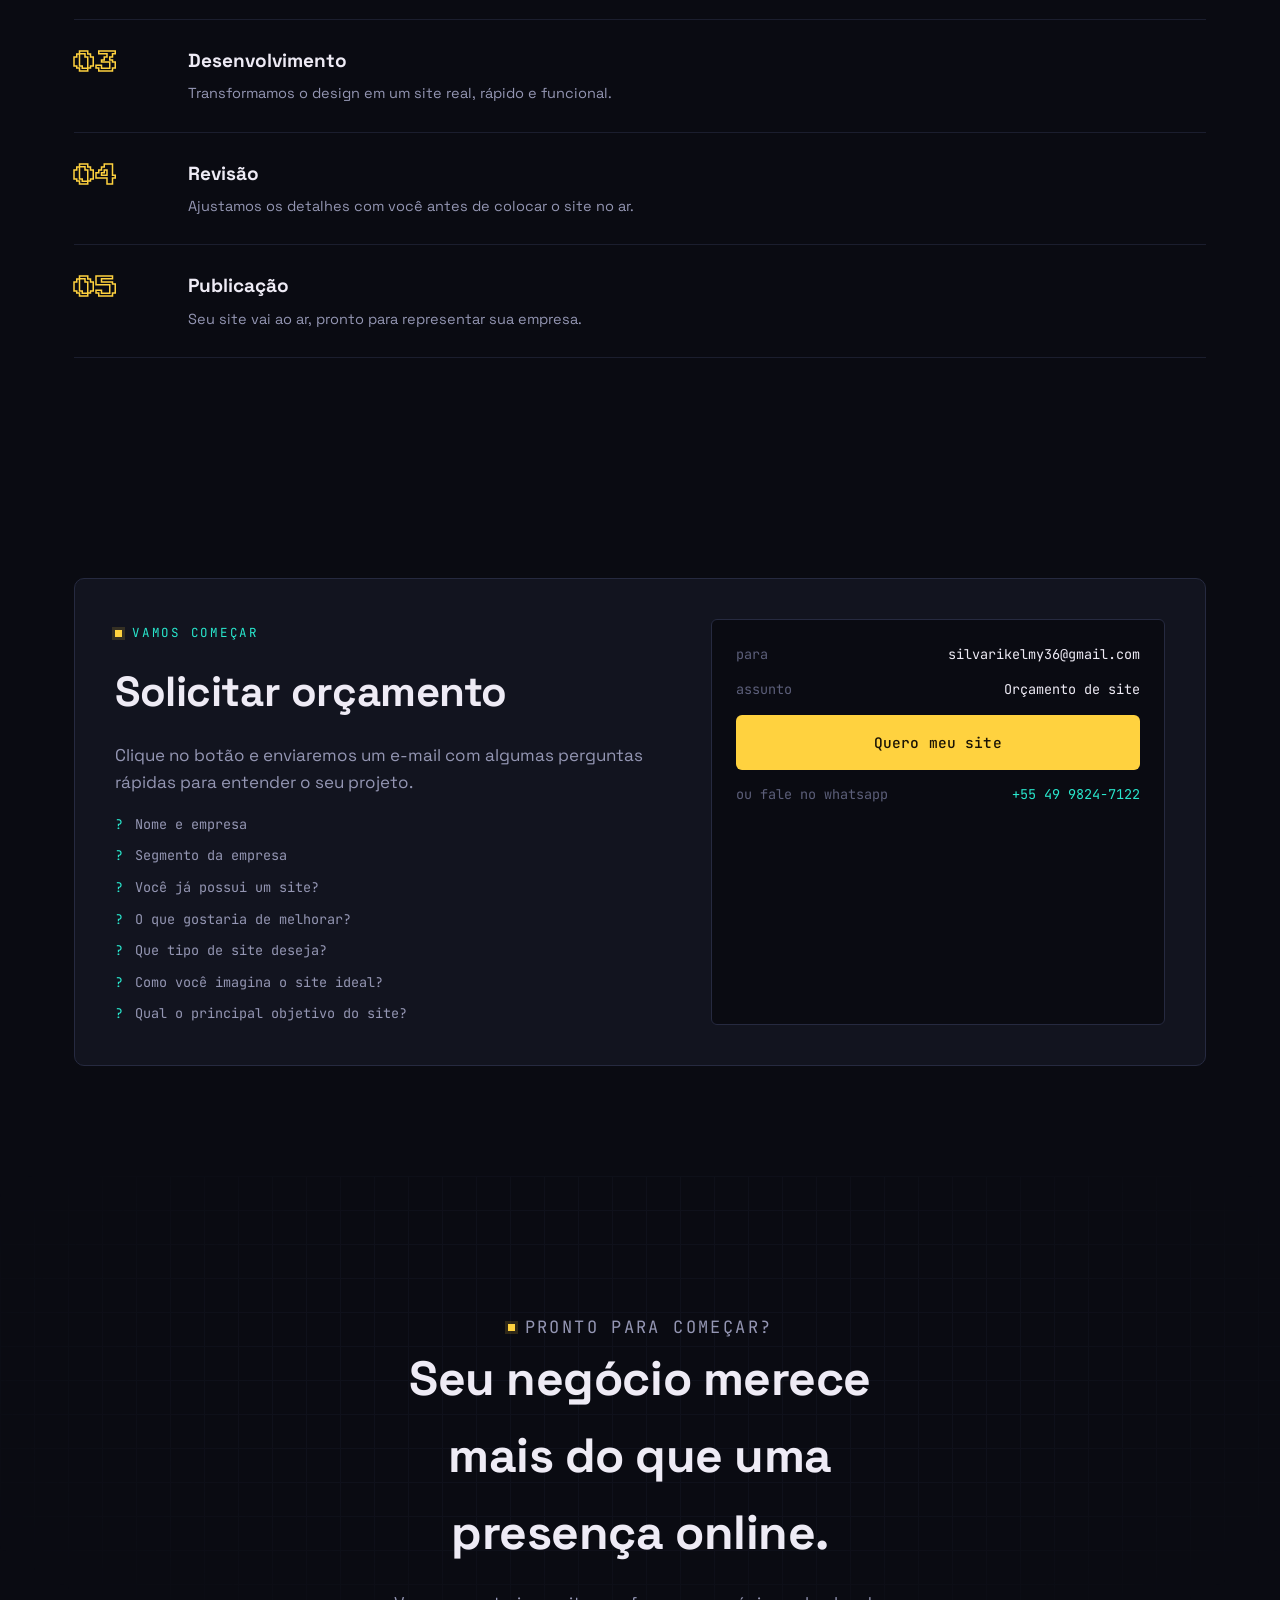
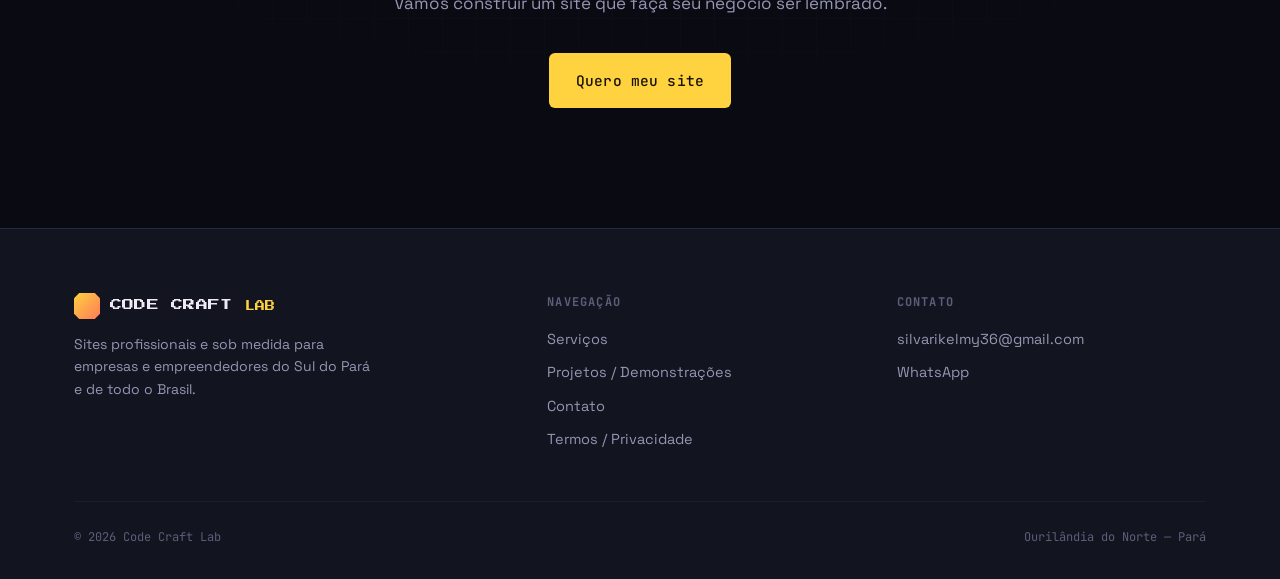
==== commit aa2d9ade: "atulaização do zap" ====
--- a/index.html
+++ b/index.html
@@ -259,7 +259,7 @@
           <div class="row"><span>para</span><span>silvarikelmy36@gmail.com</span></div>
           <div class="row"><span>assunto</span><span>Orçamento de site</span></div>
           <a href="https://mail.google.com/mail/?view=cm&fs=1&to=silvarikelmy36@gmail.com&su=Orçamento%20de%20site&body=Olá, Equipe Code Craft!%0A%0AGostaria%20de%20solicitar%20um%20orçamento%20para%20um%20site.%0A%0ANome%20e%20empresa%3A%0ASegmento%20da%20empresa%3A%0AVocê%20já%20possui%20um%20site%3F%0AO%20que%20gostaria%20de%20melhorar%3F%0AQue%20tipo%20de%20site%20deseja%3F%0AComo%20você%20imagina%20o%20site%20ideal%3F%0AQual%20o%20principal%20objetivo%20do%20site%3F" target="_blank" rel="noopener" class="btn btn-primary btn-block">Quero meu site</a>
-          <div class="row"><span>ou fale no whatsapp</span><a href="https://wa.me/554998247122" target="_blank" rel="noopener">+55 49 98247-1220</a></div>
+          <div class="row"><span>ou fale no whatsapp</span><a href="https://wa.me/554998247122" target="_blank" rel="noopener">+55 49 9824-7122</a></div>
         </div>
       </div>
     </div>
